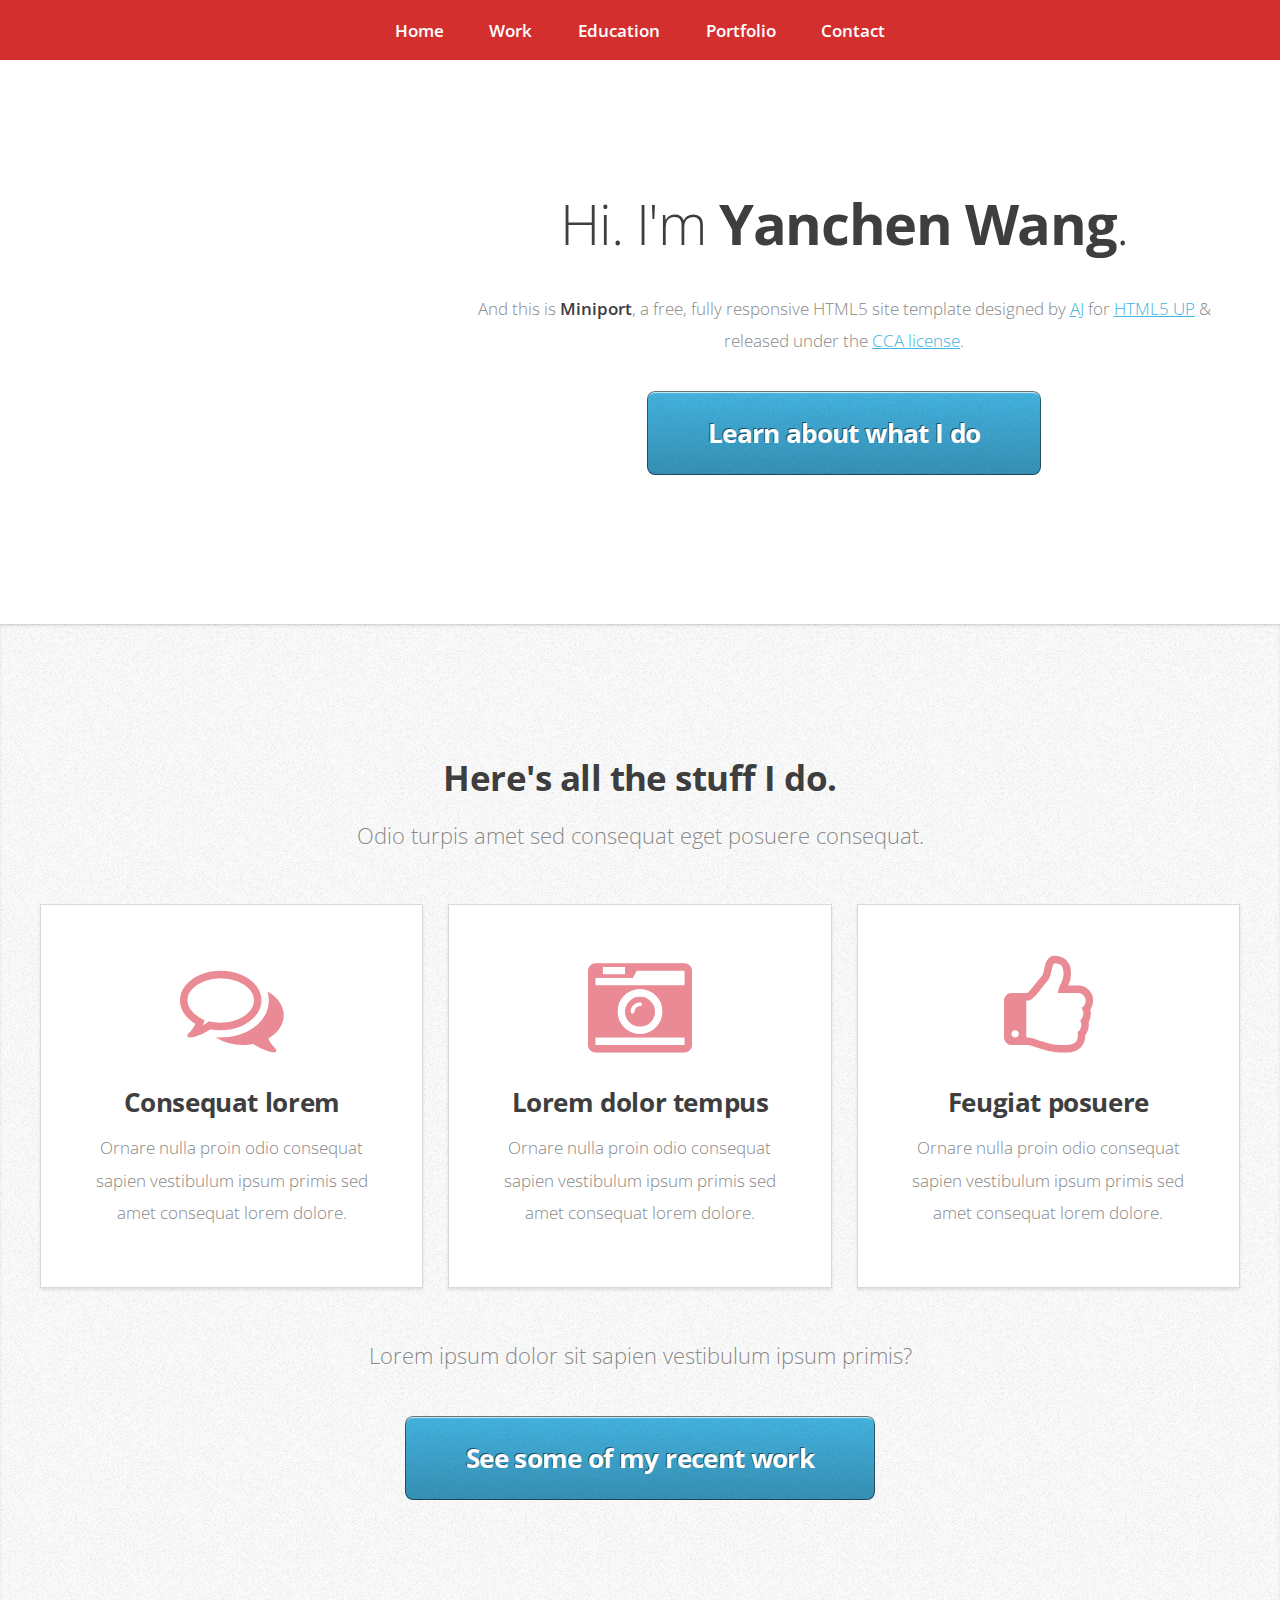
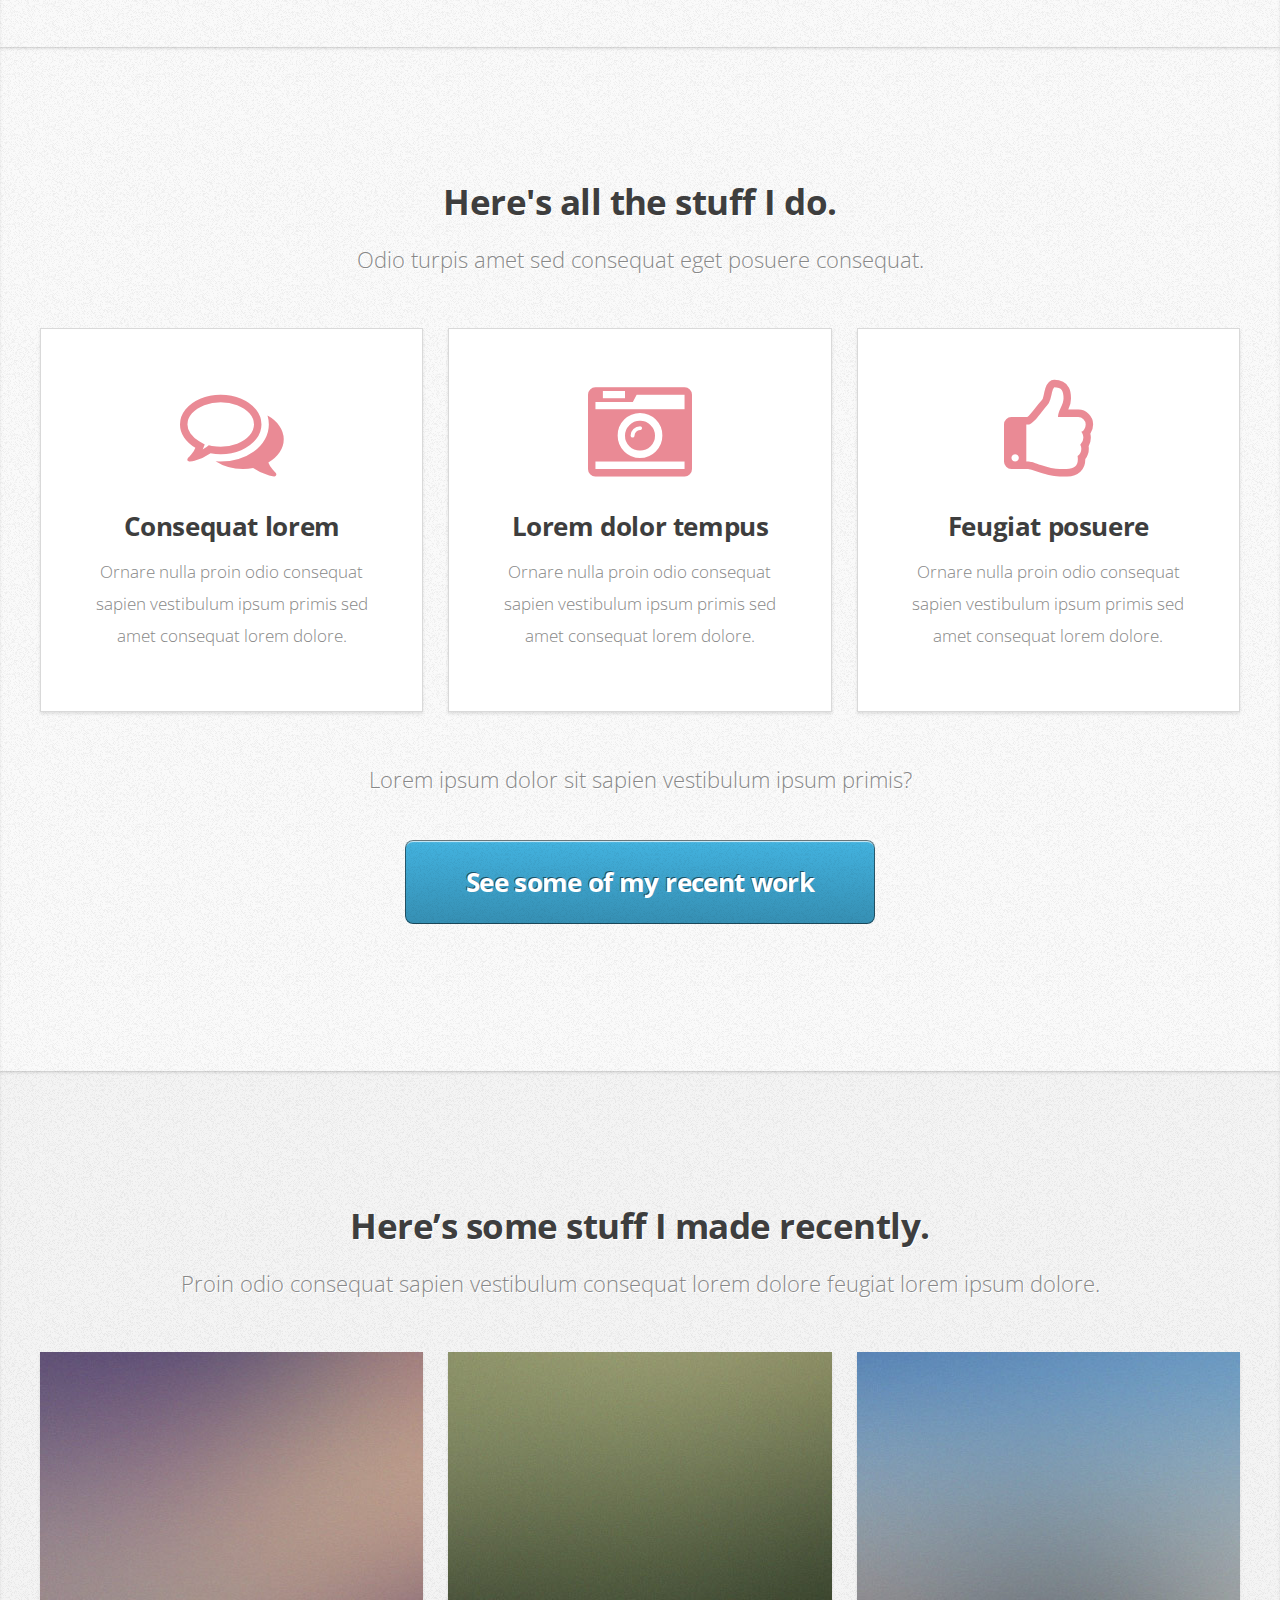
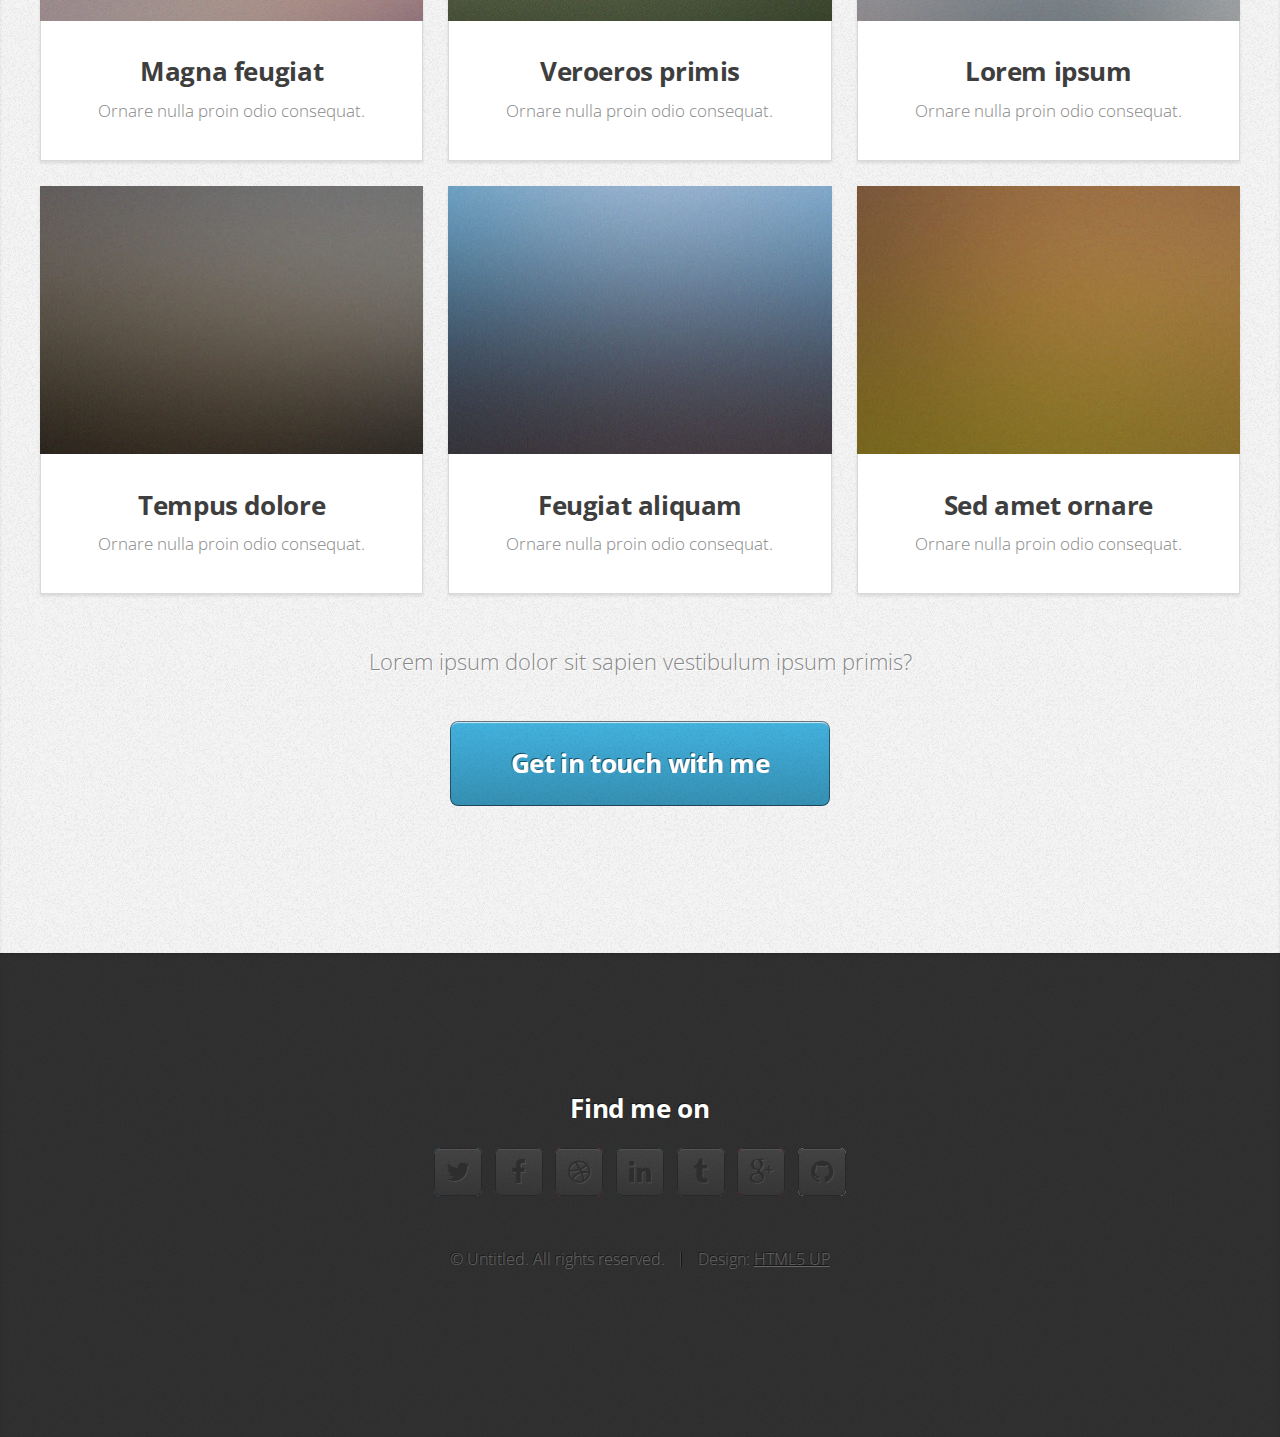
==== index.html @ d6bff4c2 "1" ====
<!DOCTYPE HTML>
<!--
	Miniport by HTML5 UP
	html5up.net | @n33co
	Free for personal and commercial use under the CCA 3.0 license (html5up.net/license)
-->
<html>
	<head>
		<title>Yanchen Wang Personal Page</title>
		<meta charset="utf-8" />
		<meta name="viewport" content="width=device-width, initial-scale=1" />
		<!--[if lte IE 8]><script src="assets/js/ie/html5shiv.js"></script><![endif]-->
		<link rel="stylesheet" href="assets/css/main.css" />
		<!--[if lte IE 8]><link rel="stylesheet" href="assets/css/ie8.css" /><![endif]-->
		<!--[if lte IE 9]><link rel="stylesheet" href="assets/css/ie9.css" /><![endif]-->
	</head>
	<body>

		<!-- Nav -->
			<nav id="nav">
				<ul class="container">
					<li><a href="#home">Home</a></li>
					<li><a href="#work">Work</a></li>
					<li><a href="#education">Education</a></li>
					<li><a href="#portfolio">Portfolio</a></li>
					<li><a href="#contact">Contact</a></li>
				</ul>
			</nav>

		<!-- Home -->
			<div class="wrapper style1 first">
				<article class="container" id="home">
					<div class="row">
						<div class="4u 12u(mobile)">
							<span class="image fit"><img src="images/butterfly.jpg" alt="" /></span>
						</div>
						<div class="8u 12u(mobile)">
							<header>
								<h1>Hi. I'm <strong>Yanchen Wang</strong>.</h1>
							</header>
							<p>And this is <strong>Miniport</strong>, a free, fully responsive HTML5 site template designed by <a href="http://n33.co">AJ</a> for <a href="http://html5up.net">HTML5 UP</a> &amp; released under the <a href="http://html5up.net/license">CCA license</a>.</p>
							<a href="#work" class="button big scrolly">Learn about what I do</a>
						</div>
					</div>
				</article>
			</div>

        <!-- Work -->
			<div class="wrapper style2">
				<article id="work">
					<header>
						<h2>Here's all the stuff I do.</h2>
						<p>Odio turpis amet sed consequat eget posuere consequat.</p>
					</header>
					<div class="container">
						<div class="row">
							<div class="4u 12u(mobile)">
								<section class="box style1">
									<span class="icon featured fa-comments-o"></span>
									<h3>Consequat lorem</h3>
									<p>Ornare nulla proin odio consequat sapien vestibulum ipsum primis sed amet consequat lorem dolore.</p>
								</section>
							</div>
							<div class="4u 12u(mobile)">
								<section class="box style1">
									<span class="icon featured fa-camera-retro"></span>
									<h3>Lorem dolor tempus</h3>
									<p>Ornare nulla proin odio consequat sapien vestibulum ipsum primis sed amet consequat lorem dolore.</p>
								</section>
							</div>
							<div class="4u 12u(mobile)">
								<section class="box style1">
									<span class="icon featured fa-thumbs-o-up"></span>
									<h3>Feugiat posuere</h3>
									<p>Ornare nulla proin odio consequat sapien vestibulum ipsum primis sed amet consequat lorem dolore.</p>
								</section>
							</div>
						</div>
					</div>
					<footer>
						<p>Lorem ipsum dolor sit sapien vestibulum ipsum primis?</p>
						<a href="#portfolio" class="button big scrolly">See some of my recent work</a>
					</footer>
				</article>
			</div>

		<!-- Education -->
		    <div class="wrapper style2">
				<article id="work">
					<header>
						<h2>Here's all the stuff I do.</h2>
						<p>Odio turpis amet sed consequat eget posuere consequat.</p>
					</header>
					<div class="container">
						<div class="row">
							<div class="4u 12u(mobile)">
								<section class="box style1">
									<span class="icon featured fa-comments-o"></span>
									<h3>Consequat lorem</h3>
									<p>Ornare nulla proin odio consequat sapien vestibulum ipsum primis sed amet consequat lorem dolore.</p>
								</section>
							</div>
							<div class="4u 12u(mobile)">
								<section class="box style1">
									<span class="icon featured fa-camera-retro"></span>
									<h3>Lorem dolor tempus</h3>
									<p>Ornare nulla proin odio consequat sapien vestibulum ipsum primis sed amet consequat lorem dolore.</p>
								</section>
							</div>
							<div class="4u 12u(mobile)">
								<section class="box style1">
									<span class="icon featured fa-thumbs-o-up"></span>
									<h3>Feugiat posuere</h3>
									<p>Ornare nulla proin odio consequat sapien vestibulum ipsum primis sed amet consequat lorem dolore.</p>
								</section>
							</div>
						</div>
					</div>
					<footer>
						<p>Lorem ipsum dolor sit sapien vestibulum ipsum primis?</p>
						<a href="#portfolio" class="button big scrolly">See some of my recent work</a>
					</footer>
				</article>
			</div>

		<!-- Portfolio -->
			<div class="wrapper style3">
				<article id="portfolio">
					<header>
						<h2>Here’s some stuff I made recently.</h2>
						<p>Proin odio consequat  sapien vestibulum consequat lorem dolore feugiat lorem ipsum dolore.</p>
					</header>
					<div class="container">
						<div class="row">
							<div class="4u 12u(mobile)">
								<article class="box style2">
									<a href="#" class="image featured"><img src="images/pic01.jpg" alt="" /></a>
									<h3><a href="#">Magna feugiat</a></h3>
									<p>Ornare nulla proin odio consequat.</p>
								</article>
							</div>
							<div class="4u 12u(mobile)">
								<article class="box style2">
									<a href="#" class="image featured"><img src="images/pic02.jpg" alt="" /></a>
									<h3><a href="#">Veroeros primis</a></h3>
									<p>Ornare nulla proin odio consequat.</p>
								</article>
							</div>
							<div class="4u 12u(mobile)">
								<article class="box style2">
									<a href="#" class="image featured"><img src="images/pic03.jpg" alt="" /></a>
									<h3><a href="#">Lorem ipsum</a></h3>
									<p>Ornare nulla proin odio consequat.</p>
								</article>
							</div>
						</div>
						<div class="row">
							<div class="4u 12u(mobile)">
								<article class="box style2">
									<a href="#" class="image featured"><img src="images/pic04.jpg" alt="" /></a>
									<h3><a href="#">Tempus dolore</a></h3>
									<p>Ornare nulla proin odio consequat.</p>
								</article>
							</div>
							<div class="4u 12u(mobile)">
								<article class="box style2">
									<a href="#" class="image featured"><img src="images/pic05.jpg" alt="" /></a>
									<h3><a href="#">Feugiat aliquam</a></h3>
									<p>Ornare nulla proin odio consequat.</p>
								</article>
							</div>
							<div class="4u 12u(mobile)">
								<article class="box style2">
									<a href="#" class="image featured"><img src="images/pic06.jpg" alt="" /></a>
									<h3><a href="#">Sed amet ornare</a></h3>
									<p>Ornare nulla proin odio consequat.</p>
								</article>
							</div>
						</div>
					</div>
					<footer>
						<p>Lorem ipsum dolor sit sapien vestibulum ipsum primis?</p>
						<a href="#contact" class="button big scrolly">Get in touch with me</a>
					</footer>
				</article>
			</div>

		<!-- Contact -->
			<div class="wrapper style4">
				<article id="contact" class="container 75%">
					<div>
						<div class="row">
							<div class="12u">
								<h3>Find me on</h3>
								<ul class="social">
									<li><a href="#" class="icon fa-twitter"><span class="label">Twitter</span></a></li>
									<li><a href="#" class="icon fa-facebook"><span class="label">Facebook</span></a></li>
									<li><a href="#" class="icon fa-dribbble"><span class="label">Dribbble</span></a></li>
									<li><a href="#" class="icon fa-linkedin"><span class="label">LinkedIn</span></a></li>
									<li><a href="#" class="icon fa-tumblr"><span class="label">Tumblr</span></a></li>
									<li><a href="#" class="icon fa-google-plus"><span class="label">Google+</span></a></li>
									<li><a href="#" class="icon fa-github"><span class="label">Github</span></a></li>
									<!--
									<li><a href="#" class="icon fa-rss"><span>RSS</span></a></li>
									<li><a href="#" class="icon fa-instagram"><span>Instagram</span></a></li>
									<li><a href="#" class="icon fa-foursquare"><span>Foursquare</span></a></li>
									<li><a href="#" class="icon fa-skype"><span>Skype</span></a></li>
									<li><a href="#" class="icon fa-soundcloud"><span>Soundcloud</span></a></li>
									<li><a href="#" class="icon fa-youtube"><span>YouTube</span></a></li>
									<li><a href="#" class="icon fa-blogger"><span>Blogger</span></a></li>
									<li><a href="#" class="icon fa-flickr"><span>Flickr</span></a></li>
									<li><a href="#" class="icon fa-vimeo"><span>Vimeo</span></a></li>
									-->
								</ul>
							</div>
						</div>
					</div>
					<footer>
						<ul id="copyright">
							<li>&copy; Untitled. All rights reserved.</li><li>Design: <a href="http://html5up.net">HTML5 UP</a></li>
						</ul>
					</footer>
				</article>
			</div>

		<!-- Scripts -->
			<script src="assets/js/jquery.min.js"></script>
			<script src="assets/js/jquery.scrolly.min.js"></script>
			<script src="assets/js/skel.min.js"></script>
			<script src="assets/js/skel-viewport.min.js"></script>
			<script src="assets/js/util.js"></script>
			<!--[if lte IE 8]><script src="assets/js/ie/respond.min.js"></script><![endif]-->
			<script src="assets/js/main.js"></script>

	</body>
</html>
---- assets/css/main.css ----
@import url("http://fonts.googleapis.com/css?family=Open+Sans:300,300italic,600,600italic,700");
@import url("font-awesome.min.css");

/*
	Miniport by HTML5 UP
	html5up.net | @n33co
	Free for personal and commercial use under the CCA 3.0 license (html5up.net/license)
*/

/* Reset */

	html, body, div, span, applet, object, iframe, h1, h2, h3, h4, h5, h6, p, blockquote, pre, a, abbr, acronym, address, big, cite, code, del, dfn, em, img, ins, kbd, q, s, samp, small, strike, strong, sub, sup, tt, var, b, u, i, center, dl, dt, dd, ol, ul, li, fieldset, form, label, legend, table, caption, tbody, tfoot, thead, tr, th, td, article, aside, canvas, details, embed, figure, figcaption, footer, header, hgroup, menu, nav, output, ruby, section, summary, time, mark, audio, video {
		margin: 0;
		padding: 0;
		border: 0;
		font-size: 100%;
		font: inherit;
		vertical-align: baseline;
	}

	article, aside, details, figcaption, figure, footer, header, hgroup, menu, nav, section {
		display: block;
	}

	body {
		line-height: 1;
	}

	ol, ul {
		list-style: none;
	}

	blockquote, q {
		quotes: none;
	}

	blockquote:before, blockquote:after, q:before, q:after {
		content: '';
		content: none;
	}

	table {
		border-collapse: collapse;
		border-spacing: 0;
	}

	body {
		-webkit-text-size-adjust: none;
	}

/* Box Model */

	*, *:before, *:after {
		-moz-box-sizing: border-box;
		-webkit-box-sizing: border-box;
		box-sizing: border-box;
	}

/* Containers */

	.container {
		margin-left: auto;
		margin-right: auto;
	}

	.container.\31 25\25 {
		width: 100%;
		max-width: 1200px;
		min-width: 960px;
	}

	.container.\37 5\25 {
		width: 720px;
	}

	.container.\35 0\25 {
		width: 480px;
	}

	.container.\32 5\25 {
		width: 240px;
	}

	.container {
		width: 960px;
	}

	@media screen and (min-width: 737px) {

		.container.\31 25\25 {
			width: 100%;
			max-width: 1500px;
			min-width: 1200px;
		}

		.container.\37 5\25 {
			width: 900px;
		}

		.container.\35 0\25 {
			width: 600px;
		}

		.container.\32 5\25 {
			width: 300px;
		}

		.container {
			width: 1200px;
		}

	}

	@media screen and (min-width: 737px) and (max-width: 1200px) {

		.container.\31 25\25 {
			width: 100%;
			max-width: 1200px;
			min-width: 960px;
		}

		.container.\37 5\25 {
			width: 720px;
		}

		.container.\35 0\25 {
			width: 480px;
		}

		.container.\32 5\25 {
			width: 240px;
		}

		.container {
			width: 960px;
		}

	}

	@media screen and (max-width: 736px) {

		.container.\31 25\25 {
			width: 100%;
			max-width: 125%;
			min-width: 100%;
		}

		.container.\37 5\25 {
			width: 75%;
		}

		.container.\35 0\25 {
			width: 50%;
		}

		.container.\32 5\25 {
			width: 25%;
		}

		.container {
			width: 100% !important;
		}

	}

/* Grid */

	.row {
		border-bottom: solid 1px transparent;
		-moz-box-sizing: border-box;
		-webkit-box-sizing: border-box;
		box-sizing: border-box;
	}

	.row > * {
		float: left;
		-moz-box-sizing: border-box;
		-webkit-box-sizing: border-box;
		box-sizing: border-box;
	}

	.row:after, .row:before {
		content: '';
		display: block;
		clear: both;
		height: 0;
	}

	.row.uniform > * > :first-child {
		margin-top: 0;
	}

	.row.uniform > * > :last-child {
		margin-bottom: 0;
	}

	.row.\30 \25 > * {
		padding: 0 0 0 0px;
	}

	.row.\30 \25 {
		margin: 0 0 -1px 0px;
	}

	.row.uniform.\30 \25 > * {
		padding: 0px 0 0 0px;
	}

	.row.uniform.\30 \25 {
		margin: 0px 0 -1px 0px;
	}

	.row > * {
		padding: 0 0 0 40px;
	}

	.row {
		margin: 0 0 -1px -40px;
	}

	.row.uniform > * {
		padding: 40px 0 0 40px;
	}

	.row.uniform {
		margin: -40px 0 -1px -40px;
	}

	.row.\32 00\25 > * {
		padding: 0 0 0 80px;
	}

	.row.\32 00\25 {
		margin: 0 0 -1px -80px;
	}

	.row.uniform.\32 00\25 > * {
		padding: 80px 0 0 80px;
	}

	.row.uniform.\32 00\25 {
		margin: -80px 0 -1px -80px;
	}

	.row.\31 50\25 > * {
		padding: 0 0 0 60px;
	}

	.row.\31 50\25 {
		margin: 0 0 -1px -60px;
	}

	.row.uniform.\31 50\25 > * {
		padding: 60px 0 0 60px;
	}

	.row.uniform.\31 50\25 {
		margin: -60px 0 -1px -60px;
	}

	.row.\35 0\25 > * {
		padding: 0 0 0 20px;
	}

	.row.\35 0\25 {
		margin: 0 0 -1px -20px;
	}

	.row.uniform.\35 0\25 > * {
		padding: 20px 0 0 20px;
	}

	.row.uniform.\35 0\25 {
		margin: -20px 0 -1px -20px;
	}

	.row.\32 5\25 > * {
		padding: 0 0 0 10px;
	}

	.row.\32 5\25 {
		margin: 0 0 -1px -10px;
	}

	.row.uniform.\32 5\25 > * {
		padding: 10px 0 0 10px;
	}

	.row.uniform.\32 5\25 {
		margin: -10px 0 -1px -10px;
	}

	.\31 2u, .\31 2u\24 {
		width: 100%;
		clear: none;
		margin-left: 0;
	}

	.\31 1u, .\31 1u\24 {
		width: 91.6666666667%;
		clear: none;
		margin-left: 0;
	}

	.\31 0u, .\31 0u\24 {
		width: 83.3333333333%;
		clear: none;
		margin-left: 0;
	}

	.\39 u, .\39 u\24 {
		width: 75%;
		clear: none;
		margin-left: 0;
	}

	.\38 u, .\38 u\24 {
		width: 66.6666666667%;
		clear: none;
		margin-left: 0;
	}

	.\37 u, .\37 u\24 {
		width: 58.3333333333%;
		clear: none;
		margin-left: 0;
	}

	.\36 u, .\36 u\24 {
		width: 50%;
		clear: none;
		margin-left: 0;
	}

	.\35 u, .\35 u\24 {
		width: 41.6666666667%;
		clear: none;
		margin-left: 0;
	}

	.\34 u, .\34 u\24 {
		width: 33.3333333333%;
		clear: none;
		margin-left: 0;
	}

	.\33 u, .\33 u\24 {
		width: 25%;
		clear: none;
		margin-left: 0;
	}

	.\32 u, .\32 u\24 {
		width: 16.6666666667%;
		clear: none;
		margin-left: 0;
	}

	.\31 u, .\31 u\24 {
		width: 8.3333333333%;
		clear: none;
		margin-left: 0;
	}

	.\31 2u\24 + *,
	.\31 1u\24 + *,
	.\31 0u\24 + *,
	.\39 u\24 + *,
	.\38 u\24 + *,
	.\37 u\24 + *,
	.\36 u\24 + *,
	.\35 u\24 + *,
	.\34 u\24 + *,
	.\33 u\24 + *,
	.\32 u\24 + *,
	.\31 u\24 + * {
		clear: left;
	}

	.\-11u {
		margin-left: 91.66667%;
	}

	.\-10u {
		margin-left: 83.33333%;
	}

	.\-9u {
		margin-left: 75%;
	}

	.\-8u {
		margin-left: 66.66667%;
	}

	.\-7u {
		margin-left: 58.33333%;
	}

	.\-6u {
		margin-left: 50%;
	}

	.\-5u {
		margin-left: 41.66667%;
	}

	.\-4u {
		margin-left: 33.33333%;
	}

	.\-3u {
		margin-left: 25%;
	}

	.\-2u {
		margin-left: 16.66667%;
	}

	.\-1u {
		margin-left: 8.33333%;
	}

	@media screen and (min-width: 737px) {

		.row > * {
			padding: 25px 0 0 25px;
		}

		.row {
			margin: -25px 0 -1px -25px;
		}

		.row.uniform > * {
			padding: 25px 0 0 25px;
		}

		.row.uniform {
			margin: -25px 0 -1px -25px;
		}

		.row.\32 00\25 > * {
			padding: 50px 0 0 50px;
		}

		.row.\32 00\25 {
			margin: -50px 0 -1px -50px;
		}

		.row.uniform.\32 00\25 > * {
			padding: 50px 0 0 50px;
		}

		.row.uniform.\32 00\25 {
			margin: -50px 0 -1px -50px;
		}

		.row.\31 50\25 > * {
			padding: 37.5px 0 0 37.5px;
		}

		.row.\31 50\25 {
			margin: -37.5px 0 -1px -37.5px;
		}

		.row.uniform.\31 50\25 > * {
			padding: 37.5px 0 0 37.5px;
		}

		.row.uniform.\31 50\25 {
			margin: -37.5px 0 -1px -37.5px;
		}

		.row.\35 0\25 > * {
			padding: 12.5px 0 0 12.5px;
		}

		.row.\35 0\25 {
			margin: -12.5px 0 -1px -12.5px;
		}

		.row.uniform.\35 0\25 > * {
			padding: 12.5px 0 0 12.5px;
		}

		.row.uniform.\35 0\25 {
			margin: -12.5px 0 -1px -12.5px;
		}

		.row.\32 5\25 > * {
			padding: 6.25px 0 0 6.25px;
		}

		.row.\32 5\25 {
			margin: -6.25px 0 -1px -6.25px;
		}

		.row.uniform.\32 5\25 > * {
			padding: 6.25px 0 0 6.25px;
		}

		.row.uniform.\32 5\25 {
			margin: -6.25px 0 -1px -6.25px;
		}

		.\31 2u\28desktop\29, .\31 2u\24\28desktop\29 {
			width: 100%;
			clear: none;
			margin-left: 0;
		}

		.\31 1u\28desktop\29, .\31 1u\24\28desktop\29 {
			width: 91.6666666667%;
			clear: none;
			margin-left: 0;
		}

		.\31 0u\28desktop\29, .\31 0u\24\28desktop\29 {
			width: 83.3333333333%;
			clear: none;
			margin-left: 0;
		}

		.\39 u\28desktop\29, .\39 u\24\28desktop\29 {
			width: 75%;
			clear: none;
			margin-left: 0;
		}

		.\38 u\28desktop\29, .\38 u\24\28desktop\29 {
			width: 66.6666666667%;
			clear: none;
			margin-left: 0;
		}

		.\37 u\28desktop\29, .\37 u\24\28desktop\29 {
			width: 58.3333333333%;
			clear: none;
			margin-left: 0;
		}

		.\36 u\28desktop\29, .\36 u\24\28desktop\29 {
			width: 50%;
			clear: none;
			margin-left: 0;
		}

		.\35 u\28desktop\29, .\35 u\24\28desktop\29 {
			width: 41.6666666667%;
			clear: none;
			margin-left: 0;
		}

		.\34 u\28desktop\29, .\34 u\24\28desktop\29 {
			width: 33.3333333333%;
			clear: none;
			margin-left: 0;
		}

		.\33 u\28desktop\29, .\33 u\24\28desktop\29 {
			width: 25%;
			clear: none;
			margin-left: 0;
		}

		.\32 u\28desktop\29, .\32 u\24\28desktop\29 {
			width: 16.6666666667%;
			clear: none;
			margin-left: 0;
		}

		.\31 u\28desktop\29, .\31 u\24\28desktop\29 {
			width: 8.3333333333%;
			clear: none;
			margin-left: 0;
		}

		.\31 2u\24\28desktop\29 + *,
		.\31 1u\24\28desktop\29 + *,
		.\31 0u\24\28desktop\29 + *,
		.\39 u\24\28desktop\29 + *,
		.\38 u\24\28desktop\29 + *,
		.\37 u\24\28desktop\29 + *,
		.\36 u\24\28desktop\29 + *,
		.\35 u\24\28desktop\29 + *,
		.\34 u\24\28desktop\29 + *,
		.\33 u\24\28desktop\29 + *,
		.\32 u\24\28desktop\29 + *,
		.\31 u\24\28desktop\29 + * {
			clear: left;
		}

		.\-11u\28desktop\29 {
			margin-left: 91.66667%;
		}

		.\-10u\28desktop\29 {
			margin-left: 83.33333%;
		}

		.\-9u\28desktop\29 {
			margin-left: 75%;
		}

		.\-8u\28desktop\29 {
			margin-left: 66.66667%;
		}

		.\-7u\28desktop\29 {
			margin-left: 58.33333%;
		}

		.\-6u\28desktop\29 {
			margin-left: 50%;
		}

		.\-5u\28desktop\29 {
			margin-left: 41.66667%;
		}

		.\-4u\28desktop\29 {
			margin-left: 33.33333%;
		}

		.\-3u\28desktop\29 {
			margin-left: 25%;
		}

		.\-2u\28desktop\29 {
			margin-left: 16.66667%;
		}

		.\-1u\28desktop\29 {
			margin-left: 8.33333%;
		}

	}

	@media screen and (min-width: 737px) and (max-width: 1200px) {

		.row > * {
			padding: 25px 0 0 25px;
		}

		.row {
			margin: -25px 0 -1px -25px;
		}

		.row.uniform > * {
			padding: 25px 0 0 25px;
		}

		.row.uniform {
			margin: -25px 0 -1px -25px;
		}

		.row.\32 00\25 > * {
			padding: 50px 0 0 50px;
		}

		.row.\32 00\25 {
			margin: -50px 0 -1px -50px;
		}

		.row.uniform.\32 00\25 > * {
			padding: 50px 0 0 50px;
		}

		.row.uniform.\32 00\25 {
			margin: -50px 0 -1px -50px;
		}

		.row.\31 50\25 > * {
			padding: 37.5px 0 0 37.5px;
		}

		.row.\31 50\25 {
			margin: -37.5px 0 -1px -37.5px;
		}

		.row.uniform.\31 50\25 > * {
			padding: 37.5px 0 0 37.5px;
		}

		.row.uniform.\31 50\25 {
			margin: -37.5px 0 -1px -37.5px;
		}

		.row.\35 0\25 > * {
			padding: 12.5px 0 0 12.5px;
		}

		.row.\35 0\25 {
			margin: -12.5px 0 -1px -12.5px;
		}

		.row.uniform.\35 0\25 > * {
			padding: 12.5px 0 0 12.5px;
		}

		.row.uniform.\35 0\25 {
			margin: -12.5px 0 -1px -12.5px;
		}

		.row.\32 5\25 > * {
			padding: 6.25px 0 0 6.25px;
		}

		.row.\32 5\25 {
			margin: -6.25px 0 -1px -6.25px;
		}

		.row.uniform.\32 5\25 > * {
			padding: 6.25px 0 0 6.25px;
		}

		.row.uniform.\32 5\25 {
			margin: -6.25px 0 -1px -6.25px;
		}

		.\31 2u\28tablet\29, .\31 2u\24\28tablet\29 {
			width: 100%;
			clear: none;
			margin-left: 0;
		}

		.\31 1u\28tablet\29, .\31 1u\24\28tablet\29 {
			width: 91.6666666667%;
			clear: none;
			margin-left: 0;
		}

		.\31 0u\28tablet\29, .\31 0u\24\28tablet\29 {
			width: 83.3333333333%;
			clear: none;
			margin-left: 0;
		}

		.\39 u\28tablet\29, .\39 u\24\28tablet\29 {
			width: 75%;
			clear: none;
			margin-left: 0;
		}

		.\38 u\28tablet\29, .\38 u\24\28tablet\29 {
			width: 66.6666666667%;
			clear: none;
			margin-left: 0;
		}

		.\37 u\28tablet\29, .\37 u\24\28tablet\29 {
			width: 58.3333333333%;
			clear: none;
			margin-left: 0;
		}

		.\36 u\28tablet\29, .\36 u\24\28tablet\29 {
			width: 50%;
			clear: none;
			margin-left: 0;
		}

		.\35 u\28tablet\29, .\35 u\24\28tablet\29 {
			width: 41.6666666667%;
			clear: none;
			margin-left: 0;
		}

		.\34 u\28tablet\29, .\34 u\24\28tablet\29 {
			width: 33.3333333333%;
			clear: none;
			margin-left: 0;
		}

		.\33 u\28tablet\29, .\33 u\24\28tablet\29 {
			width: 25%;
			clear: none;
			margin-left: 0;
		}

		.\32 u\28tablet\29, .\32 u\24\28tablet\29 {
			width: 16.6666666667%;
			clear: none;
			margin-left: 0;
		}

		.\31 u\28tablet\29, .\31 u\24\28tablet\29 {
			width: 8.3333333333%;
			clear: none;
			margin-left: 0;
		}

		.\31 2u\24\28tablet\29 + *,
		.\31 1u\24\28tablet\29 + *,
		.\31 0u\24\28tablet\29 + *,
		.\39 u\24\28tablet\29 + *,
		.\38 u\24\28tablet\29 + *,
		.\37 u\24\28tablet\29 + *,
		.\36 u\24\28tablet\29 + *,
		.\35 u\24\28tablet\29 + *,
		.\34 u\24\28tablet\29 + *,
		.\33 u\24\28tablet\29 + *,
		.\32 u\24\28tablet\29 + *,
		.\31 u\24\28tablet\29 + * {
			clear: left;
		}

		.\-11u\28tablet\29 {
			margin-left: 91.66667%;
		}

		.\-10u\28tablet\29 {
			margin-left: 83.33333%;
		}

		.\-9u\28tablet\29 {
			margin-left: 75%;
		}

		.\-8u\28tablet\29 {
			margin-left: 66.66667%;
		}

		.\-7u\28tablet\29 {
			margin-left: 58.33333%;
		}

		.\-6u\28tablet\29 {
			margin-left: 50%;
		}

		.\-5u\28tablet\29 {
			margin-left: 41.66667%;
		}

		.\-4u\28tablet\29 {
			margin-left: 33.33333%;
		}

		.\-3u\28tablet\29 {
			margin-left: 25%;
		}

		.\-2u\28tablet\29 {
			margin-left: 16.66667%;
		}

		.\-1u\28tablet\29 {
			margin-left: 8.33333%;
		}

	}

	@media screen and (max-width: 736px) {

		.row > * {
			padding: 15px 0 0 15px;
		}

		.row {
			margin: -15px 0 -1px -15px;
		}

		.row.uniform > * {
			padding: 15px 0 0 15px;
		}

		.row.uniform {
			margin: -15px 0 -1px -15px;
		}

		.row.\32 00\25 > * {
			padding: 30px 0 0 30px;
		}

		.row.\32 00\25 {
			margin: -30px 0 -1px -30px;
		}

		.row.uniform.\32 00\25 > * {
			padding: 30px 0 0 30px;
		}

		.row.uniform.\32 00\25 {
			margin: -30px 0 -1px -30px;
		}

		.row.\31 50\25 > * {
			padding: 22.5px 0 0 22.5px;
		}

		.row.\31 50\25 {
			margin: -22.5px 0 -1px -22.5px;
		}

		.row.uniform.\31 50\25 > * {
			padding: 22.5px 0 0 22.5px;
		}

		.row.uniform.\31 50\25 {
			margin: -22.5px 0 -1px -22.5px;
		}

		.row.\35 0\25 > * {
			padding: 7.5px 0 0 7.5px;
		}

		.row.\35 0\25 {
			margin: -7.5px 0 -1px -7.5px;
		}

		.row.uniform.\35 0\25 > * {
			padding: 7.5px 0 0 7.5px;
		}

		.row.uniform.\35 0\25 {
			margin: -7.5px 0 -1px -7.5px;
		}

		.row.\32 5\25 > * {
			padding: 3.75px 0 0 3.75px;
		}

		.row.\32 5\25 {
			margin: -3.75px 0 -1px -3.75px;
		}

		.row.uniform.\32 5\25 > * {
			padding: 3.75px 0 0 3.75px;
		}

		.row.uniform.\32 5\25 {
			margin: -3.75px 0 -1px -3.75px;
		}

		.\31 2u\28mobile\29, .\31 2u\24\28mobile\29 {
			width: 100%;
			clear: none;
			margin-left: 0;
		}

		.\31 1u\28mobile\29, .\31 1u\24\28mobile\29 {
			width: 91.6666666667%;
			clear: none;
			margin-left: 0;
		}

		.\31 0u\28mobile\29, .\31 0u\24\28mobile\29 {
			width: 83.3333333333%;
			clear: none;
			margin-left: 0;
		}

		.\39 u\28mobile\29, .\39 u\24\28mobile\29 {
			width: 75%;
			clear: none;
			margin-left: 0;
		}

		.\38 u\28mobile\29, .\38 u\24\28mobile\29 {
			width: 66.6666666667%;
			clear: none;
			margin-left: 0;
		}

		.\37 u\28mobile\29, .\37 u\24\28mobile\29 {
			width: 58.3333333333%;
			clear: none;
			margin-left: 0;
		}

		.\36 u\28mobile\29, .\36 u\24\28mobile\29 {
			width: 50%;
			clear: none;
			margin-left: 0;
		}

		.\35 u\28mobile\29, .\35 u\24\28mobile\29 {
			width: 41.6666666667%;
			clear: none;
			margin-left: 0;
		}

		.\34 u\28mobile\29, .\34 u\24\28mobile\29 {
			width: 33.3333333333%;
			clear: none;
			margin-left: 0;
		}

		.\33 u\28mobile\29, .\33 u\24\28mobile\29 {
			width: 25%;
			clear: none;
			margin-left: 0;
		}

		.\32 u\28mobile\29, .\32 u\24\28mobile\29 {
			width: 16.6666666667%;
			clear: none;
			margin-left: 0;
		}

		.\31 u\28mobile\29, .\31 u\24\28mobile\29 {
			width: 8.3333333333%;
			clear: none;
			margin-left: 0;
		}

		.\31 2u\24\28mobile\29 + *,
		.\31 1u\24\28mobile\29 + *,
		.\31 0u\24\28mobile\29 + *,
		.\39 u\24\28mobile\29 + *,
		.\38 u\24\28mobile\29 + *,
		.\37 u\24\28mobile\29 + *,
		.\36 u\24\28mobile\29 + *,
		.\35 u\24\28mobile\29 + *,
		.\34 u\24\28mobile\29 + *,
		.\33 u\24\28mobile\29 + *,
		.\32 u\24\28mobile\29 + *,
		.\31 u\24\28mobile\29 + * {
			clear: left;
		}

		.\-11u\28mobile\29 {
			margin-left: 91.66667%;
		}

		.\-10u\28mobile\29 {
			margin-left: 83.33333%;
		}

		.\-9u\28mobile\29 {
			margin-left: 75%;
		}

		.\-8u\28mobile\29 {
			margin-left: 66.66667%;
		}

		.\-7u\28mobile\29 {
			margin-left: 58.33333%;
		}

		.\-6u\28mobile\29 {
			margin-left: 50%;
		}

		.\-5u\28mobile\29 {
			margin-left: 41.66667%;
		}

		.\-4u\28mobile\29 {
			margin-left: 33.33333%;
		}

		.\-3u\28mobile\29 {
			margin-left: 25%;
		}

		.\-2u\28mobile\29 {
			margin-left: 16.66667%;
		}

		.\-1u\28mobile\29 {
			margin-left: 8.33333%;
		}

	}

/* Basic */

	body, input, textarea, select {
		font-family: 'Open Sans', sans-serif;
		line-height: 1.85em;
		color: #888;
		font-weight: 300;
	}

		body.is-loading *, input.is-loading *, textarea.is-loading *, select.is-loading * {
			-moz-transition: none !important;
			-webkit-transition: none !important;
			-ms-transition: none !important;
			transition: none !important;
			-moz-animation: none !important;
			-webkit-animation: none !important;
			-ms-animation: none !important;
			animation: none !important;
		}

	a {
		-moz-transition: color .2s ease-in-out;
		-webkit-transition: color .2s ease-in-out;
		-ms-transition: color .2s ease-in-out;
		transition: color .2s ease-in-out;
		color: #43B3E0;
		text-decoration: underline;
	}

		a:hover {
			color: #43bff0 !important;
		}

		a img {
			border: 0;
		}

	b, strong {
		font-weight: 600;
		color: #3e3e3e;
	}

	i, em {
		font-style: italic;
	}

	sub {
		position: relative;
		top: 0.5em;
		font-size: 0.8em;
	}

	sup {
		position: relative;
		top: -0.5em;
		font-size: 0.8em;
	}

	blockquote {
		border-left: solid 0.75em #eee;
		padding: 1em 0 1em 1.5em;
		font-style: italic;
	}

	h1, h2, h3, h4, h5, h6 {
		color: #3e3e3e;
	}

	h1 a, h2 a, h3 a, h4 a, h5 a, h6 a {
		text-decoration: none;
		color: inherit;
	}

	h2, h3, h4, h5, h6 {
		font-weight: 700;
	}

	h1 {
		font-weight: 300;
	}

		h1 strong {
			font-weight: 700;
		}

	em, i {
		font-style: italic;
	}

	br.clear {
		clear: both;
	}

	hr {
		border: 0;
		border-top: solid 1px #444;
		border-top-color: rgba(0, 0, 0, 0.35);
		box-shadow: 0px 1px 0px 0px rgba(255, 255, 255, 0.1);
		height: 1px;
		margin: 3em 0 4em 0;
	}

	p, ul, ol, dl, table {
		margin-bottom: 2em;
	}

/* Form */

	form label {
		color: #3e3e3e;
		font-weight: 700;
		display: block;
		margin: 0 0 0.5em 0;
	}

	form input[type=text],
	form input[type=email],
	form input[type=password],
	form select,
	form textarea {
		-moz-transition: background .2s ease-in-out, box-shadow .2s ease-in-out;
		-webkit-transition: background .2s ease-in-out, box-shadow .2s ease-in-out;
		-ms-transition: background .2s ease-in-out, box-shadow .2s ease-in-out;
		transition: background .2s ease-in-out, box-shadow .2s ease-in-out;
		-webkit-appearance: none;
		display: block;
		border: 0;
		padding: 0.75em;
		font-size: 1em;
		border-radius: 8px;
		border: solid 1px #ddd;
		background: #fff;
		color: #bbb;
		box-shadow: inset 0px 2px 3px 1px rgba(0, 0, 0, 0.05), 0px 1px 0px 0px rgba(255, 255, 255, 0.025);
		width: 100%;
	}

		form input[type=text]:focus,
		form input[type=email]:focus,
		form input[type=password]:focus,
		form select:focus,
		form textarea:focus {
			background: #fafafa;
			box-shadow: inset 0px 2px 5px 0px rgba(0, 0, 0, 0.05), 0px 1px 0px 0px rgba(255, 255, 255, 0.025), inset 0px 0px 2px 1px #43bff0;
		}

	form textarea {
		height: 15em;
	}

	form .formerize-placeholder {
		color: #555 !important;
	}

	form ::-webkit-input-placeholder {
		color: #555 !important;
	}

	form :-moz-placeholder {
		color: #555 !important;
	}

	form ::-moz-placeholder {
		color: #555 !important;
	}

	form :-ms-input-placeholder {
		color: #555 !important;
	}

	form ::-moz-focus-inner {
		border: 0;
	}

/* Tables */

	table {
		width: 100%;
	}

		table.default {
			width: 100%;
		}

			table.default tr {
				border-top: solid 1px #eee;
			}

				table.default tr:first-child {
					border-top: 0;
				}

			table.default td {
				padding: 0.5em 1em 0.5em 1em;
			}

			table.default th {
				text-align: left;
				padding: 0.5em 1em 0.5em 1em;
				font-weight: 600;
				margin: 0 0 1em 0;
			}

			table.default thead {
				background: #4f4f4f;
				color: #fff;
			}

/* Section/Article */

	section, article {
		margin-bottom: 3em;
	}

	section > :last-child,
	article > :last-child,
	section:last-child,
	article:last-child {
		margin-bottom: 0;
	}

/* Image */

	.image {
		display: inline-block;
		position: relative;
	}

		.image img {
			display: block;
			width: 100%;
		}

		.image.fit {
			display: block;
			width: 100%;
		}

		.image.featured {
			display: block;
			width: 100%;
			margin: 0 0 2em 0;
		}

		.image.left {
			float: left;
			margin: 0 2em 2em 0;
		}

		.image.centered {
			display: block;
			margin: 0 0 2em 0;
		}

			.image.centered img {
				margin: 0 auto;
				width: auto;
			}

/* Button */

	input[type="button"],
	input[type="submit"],
	input[type="reset"],
	button,
	.button {
		background-image: url("images/bg.png"), -moz-linear-gradient(top, rgba(0, 0, 0, 0), rgba(0, 0, 0, 0.2));
		background-image: url("images/bg.png"), -webkit-linear-gradient(top, rgba(0, 0, 0, 0), rgba(0, 0, 0, 0.2));
		background-image: url("images/bg.png"), -ms-linear-gradient(top, rgba(0, 0, 0, 0), rgba(0, 0, 0, 0.2));
		background-image: url("images/bg.png"), linear-gradient(top, rgba(0, 0, 0, 0), rgba(0, 0, 0, 0.2));
		-moz-transition: background-color .2s ease-in-out;
		-webkit-transition: background-color .2s ease-in-out;
		-ms-transition: background-color .2s ease-in-out;
		transition: background-color .2s ease-in-out;
		-webkit-appearance: none;
		position: relative;
		display: inline-block;
		color: #fff !important;
		text-decoration: none;
		font-weight: 700;
		border: 0;
		outline: 0;
		cursor: pointer;
		border-radius: 8px;
		text-shadow: -1px -1px 0.5px rgba(0, 0, 0, 0.5);
		overflow: hidden;
		box-shadow: inset 0px 0px 0px 1px rgba(0, 0, 0, 0.5), inset 0px 2px 1px 0px rgba(255, 255, 255, 0.75);
		background-color: #43B3E0;
	}

		input[type="button"]:hover,
		input[type="submit"]:hover,
		input[type="reset"]:hover,
		button:hover,
		.button:hover {
			background-color: #43bff0;
			color: #fff !important;
		}

		input[type="button"]:active,
		input[type="submit"]:active,
		input[type="reset"]:active,
		button:active,
		.button:active {
			background-color: #3BA8D3;
			top: 1px;
		}

		input[type="button"].alt,
		input[type="submit"].alt,
		input[type="reset"].alt,
		button.alt,
		.button.alt {
			background-color: #444;
			box-shadow: inset 0px 0px 0px 1px #242424, inset 0px 2px 1px 0px rgba(255, 255, 255, 0.2);
		}

			input[type="button"].alt:hover,
			input[type="submit"].alt:hover,
			input[type="reset"].alt:hover,
			button.alt:hover,
			.button.alt:hover {
				background-color: #4f4f4f;
				color: #fff !important;
			}

			input[type="button"].alt:active,
			input[type="submit"].alt:active,
			input[type="reset"].alt:active,
			button.alt:active,
			.button.alt:active {
				background-color: #3f3f3f;
			}

/* List */

	ul.default {
		list-style: disc;
		padding-left: 1em;
	}

		ul.default li {
			padding-left: 0.5em;
		}

	ul.social {
		cursor: default;
		margin: 0;
	}

		ul.social li {
			position: relative;
			display: inline-block;
			margin: 0.25em;
			top: 0;
		}

			ul.social li a {
				-moz-transition: top .2s ease-in-out;
				-webkit-transition: top .2s ease-in-out;
				-ms-transition: top .2s ease-in-out;
				transition: top .2s ease-in-out;
				display: block;
				width: 48px;
				height: 48px;
				border-radius: 6px;
				top: 0;
				position: relative;
			}

				ul.social li a:before {
					background-image: url("images/bg.png"), -moz-linear-gradient(top, rgba(0, 0, 0, 0), rgba(0, 0, 0, 0.2));
					background-image: url("images/bg.png"), -webkit-linear-gradient(top, rgba(0, 0, 0, 0), rgba(0, 0, 0, 0.2));
					background-image: url("images/bg.png"), -ms-linear-gradient(top, rgba(0, 0, 0, 0), rgba(0, 0, 0, 0.2));
					background-image: url("images/bg.png"), linear-gradient(top, rgba(0, 0, 0, 0), rgba(0, 0, 0, 0.2));
					-moz-transition: background-color .2s ease-in-out;
					-webkit-transition: background-color .2s ease-in-out;
					-ms-transition: background-color .2s ease-in-out;
					transition: background-color .2s ease-in-out;
					background-color: #444;
					border-radius: 6px;
					box-shadow: inset 0px 0px 0px 1px #282828, inset 0px 2px 1px 0px rgba(255, 255, 255, 0.1);
					color: #2E2E2E !important;
					display: block;
					font-size: 26px;
					height: 48px;
					line-height: 48px;
					text-align: center;
					outline: 0;
					overflow: hidden;
					text-shadow: 1px 1px 0px rgba(255, 255, 255, 0.1);
					width: 48px;
				}

				ul.social li a.fa-twitter {
					background-color: #2DAAE4;
				}

				ul.social li a.fa-facebook {
					background-color: #3C5A98;
				}

				ul.social li a.fa-dribbble {
					background-color: #C4376B;
				}

				ul.social li a.fa-linkedin {
					background-color: #006599;
				}

				ul.social li a.fa-tumblr {
					background-color: #51718A;
				}

				ul.social li a.fa-google-plus {
					background-color: #DA2713;
				}

				ul.social li a.fa-github {
					background-color: #FAFAFA;
				}

				ul.social li a.fa-rss {
					background-color: #F2600B;
				}

				ul.social li a.fa-instagram {
					background-color: #E0D7C8;
				}

				ul.social li a.fa-foursquare {
					background-color: #39A3D4;
				}

				ul.social li a.fa-skype {
					background-color: #10BEF1;
				}

				ul.social li a.fa-soundcloud {
					background-color: #FE5419;
				}

				ul.social li a.fa-youtube {
					background-color: #BF2E25;
				}

				ul.social li a.fa-blogger {
					background-color: #FF6501;
				}

				ul.social li a.fa-flickr {
					background-color: #0062DB;
				}

				ul.social li a.fa-vimeo {
					background-color: #4C8AB0;
				}

				ul.social li a:hover {
					top: -5px;
				}

					ul.social li a:hover:before {
						background-color: transparent;
					}

	ul.actions li {
		display: inline-block;
		margin: 0 0 0 1em;
	}

		ul.actions li:first-child {
			margin-left: 0;
		}

	ol.default {
		list-style: decimal;
		padding-left: 1.25em;
	}

		ol.default li {
			padding-left: 0.25em;
		}

/* Box */

	.box {
		background: #fff;
		box-shadow: inset 0px 0px 0px 1px rgba(0, 0, 0, 0.15), 0px 2px 3px 0px rgba(0, 0, 0, 0.1);
		text-align: center;
	}

/* Icons */

	.icon {
		text-decoration: none;
	}

		.icon:before {
			display: inline-block;
			font-family: FontAwesome;
			font-size: 1.25em;
			text-decoration: none;
			font-style: normal;
			font-weight: normal;
			line-height: 1;
			-webkit-font-smoothing: antialiased;
			-moz-osx-font-smoothing: grayscale;
		}

		.icon > .label {
			display: none;
		}

		.icon.featured {
			color: #EA8A95;
			display: block;
			margin: 0 0 1.5em 0;
			cursor: default;
		}

			.icon.featured:before {
				font-size: 6em;
			}

/* Wrappers */

	.wrapper {
		background-image: url("images/bg.png");
		box-shadow: inset 0px 1px 0px 0px rgba(0, 0, 0, 0.05), inset 0px 2px 3px 0px rgba(0, 0, 0, 0.1);
	}

		.wrapper.first {
			box-shadow: none;
		}

		.wrapper.style1 {
			background-image: none;
			background-color: #fff;
		}

		.wrapper.style2 {
			background-color: #fafafa;
			text-shadow: 1px 1px 0px #fff;
		}

		.wrapper.style3 {
			background-color: #f4f4f4;
			text-shadow: 1px 1px 0px #fff;
		}

		.wrapper.style4 {
			background-color: #303030;
			color: #999;
			text-shadow: -1px -1px 0px #181818;
		}

			.wrapper.style4 h1, .wrapper.style4 h2, .wrapper.style4 h3, .wrapper.style4 h4, .wrapper.style4 h5, .wrapper.style4 h6 {
				color: #fff;
			}

			.wrapper.style4 form input[type=text],
			.wrapper.style4 form input[type=password],
			.wrapper.style4 form select,
			.wrapper.style4 form textarea {
				border: none;
				background: #282828;
			}

				.wrapper.style4 form input[type=text]:focus,
				.wrapper.style4 form input[type=password]:focus,
				.wrapper.style4 form select:focus,
				.wrapper.style4 form textarea:focus {
					background: #252525;
				}

/* Nav */

	#nav {
		background-color: #D32F2F;
		text-align: center;
		position: fixed;
		left: 0;
		top: 0;
		width: 100%;
		z-index: 10000;
		cursor: default;
	}

		#nav ul {
			margin-bottom: 0;
		}

		#nav li {
			display: inline-block;
		}

		#nav a {
			position: relative;
			display: block;
			color: #FFFFFF;
			text-decoration: none;
			outline: 0;
		}

			#nav a:hover {
				color: #FFFFFF !important;
			}

			#nav a.active:before {
				content: '';
				display: block;
				position: absolute;
				bottom: -0.6em;
				left: 50%;
				margin-left: -0.75em;
				border-left: solid 0.75em transparent;
				border-right: solid 0.75em transparent;
				border-top: solid 0.6em #FFFFFF;
			}

/* Articles */

	#top .image {
		border-radius: 50%;
	}

		#top .image img {
			border-radius: 50%;
		}

	#top p a {
		color: inherit;
	}

/* Copyright */

	#copyright {
		color: #666;
	}

		#copyright a {
			-moz-transition: color .2s ease-in-out;
			-webkit-transition: color .2s ease-in-out;
			-ms-transition: color .2s ease-in-out;
			transition: color .2s ease-in-out;
			color: inherit;
		}

			#copyright a:hover {
				color: #777;
			}

/* Desktop */

	@media screen and (min-width: 737px) {

		/* Basic */

			body, input, textarea, select {
				font-size: 13pt;
			}

			h1 {
				font-size: 3.25em;
				letter-spacing: -0.025em;
			}

			h2 {
				font-size: 2em;
				letter-spacing: -0.015em;
			}

			h3 {
				font-size: 1.5em;
				letter-spacing: -0.015em;
			}

			h1, h2, h3, h4, h5, h6 {
				margin: 0 0 0.75em 0;
			}

			header {
				margin: 0 0 3em 0;
			}

				header > p {
					font-size: 1.25em;
					margin: 0;
				}

			footer {
				margin: 3em 0 0 0;
			}

				footer > p {
					font-size: 1.25em;
				}

		/* Form */

			form input[type="button"],
			form input[type="submit"],
			form input[type="reset"],
			form button,
			form .button {
				margin: 0 0.5em 0 0.5em;
			}

		/* Button */

			input[type="button"],
			input[type="submit"],
			input[type="reset"],
			button,
			.button {
				padding: 1em 2.35em 1em 2.35em;
				font-size: 1.1em;
			}

				input[type="button"].big,
				input[type="submit"].big,
				input[type="reset"].big,
				button.big,
				.button.big {
					font-size: 1.5em;
					letter-spacing: -0.025em;
				}

		/* Box */

			.box {
				padding: 2em;
			}

				.box.style1 {
					padding: 3em 2em 3.5em 2em;
				}

					.box.style1 h3 {
						margin-bottom: 0.5em;
					}

				.box.style2 h3 {
					margin-bottom: 0.25em;
				}

				.box.style2 .image {
					position: relative;
					left: 2em;
					top: 2em;
					margin: -4em 0 4em -4em;
					width: auto;
				}

		/* Wrappers */

			.wrapper {
				padding: 8em 0 8em 0;
				text-align: center;
			}

				.wrapper.first {
					padding-top: 12em;
				}

		/* Nav */

			#nav a {
				-moz-transition: background-color .2s ease-in-out;
				-webkit-transition: background-color .2s ease-in-out;
				-ms-transition: background-color .2s ease-in-out;
				transition: background-color .2s ease-in-out;
				padding: 0.2em 1em 0.2em 1em;
				margin: 0.6em 0.2em 0.6em 0.2em;
				font-weight: 600;
				border-radius: 8px;
				color: #ffffff;
			}

				#nav a:hover {
					background: #383838;
				}

				#nav a:active {
					background: #484848;
				}

		/* Articles */

			#top {
				text-align: left;
			}

				#top .image {
					width: 20em;
					height: 20em;
					margin: 0;
				}

				#top h1 {
					margin-top: 0.35em;
				}

				#top p {
					font-size: 1.5em;
					line-height: 1.75em;
				}

			#contact footer {
				font-size: 0.9em;
			}

		/* Copyright */

			#copyright {
				font-size: 1em;
				line-height: 1em;
			}

				#copyright li {
					display: inline-block;
					border-left: solid 1px rgba(0, 0, 0, 0.5);
					box-shadow: -1px 0px 0px 0px rgba(255, 255, 255, 0.1);
					padding: 0 0 0 1em;
					margin: 0 0 0 1em;
				}

					#copyright li:first-child {
						border: 0;
						box-shadow: none;
						padding-left: 0;
						margin-left: 0;
					}

	}

/* Tablet */

	@media screen and (min-width: 737px) and (max-width: 1200px) {

		/* Basic */

			body {
				min-width: 960px;
				font-size: 11pt;
			}

			input, textarea, select {
				font-size: 11pt;
			}

			header {
				margin: 0 0 4em 0;
			}

		/* Wrappers */

			.wrapper {
				padding: 5em 0 5em 0;
				text-align: center;
			}

				.wrapper.first {
					padding-top: 9em;
				}

				.wrapper.style4 .row-special {
					margin: 2em 0 0 0;
					padding: 2em 0 2em 0;
				}

		/* Articles */

			#top .image {
				width: 19.5em;
				height: 19.5em;
				margin: 0;
			}

	}

/* Mobile */

	@media screen and (max-width: 736px) {

		/* Basic */

			body, input, textarea, select {
				line-height: 1.75em;
				font-size: 10pt;
				letter-spacing: 0;
			}

			h1, h2, h3, h4, h5, h6 {
				font-size: 1.25em;
				margin: 0 0 0.4em 0;
			}

			h1 {
				font-size: 2.25em;
				line-height: 1.25em;
			}

			header {
				margin: 0 0 2em 0;
			}

				header > p {
					font-size: 1.25em;
				}

			footer {
				margin: 2.5em 0 0 0;
			}

				footer > p {
					font-size: 1.25em;
				}

			hr {
				margin: 1.5em 0 2em 0;
			}

		/* Section/Article */

			section, article {
				clear: both;
			}

		/* Button */

			input[type="button"],
			input[type="submit"],
			input[type="reset"],
			button,
			.button {
				text-align: center;
				font-size: 1.2em;
				width: 100%;
				padding: 1em 0 1em 0;
			}

		/* List */

			ul.social {
				padding: 1em 0.5em 0 0.5em;
			}

				ul.social li {
					margin: 0.5em 0.5em 0.5em 0.5em;
				}

					ul.social li a {
						top: 0 !important;
					}

						ul.social li a:before {
							background-color: transparent !important;
						}

			ul.actions {
				margin: 0;
			}

				ul.actions li {
					display: block;
					margin: 10px 0 0 0;
				}

					ul.actions li:first-child {
						margin-top: 0;
					}

		/* Box */

			.box {
				padding: 30px 20px 30px 20px;
				margin: 0 0 20px 0 !important;
			}

				.box h3 {
					margin-bottom: 0.25em;
				}

				.box .image.centered {
					margin-bottom: 1em;
				}

				.box .image.featured {
					position: relative;
					left: 20px;
					top: 20px;
					margin: -50px 0 50px -40px;
					width: auto;
				}

		/* Wrappers */

			.wrapper {
				padding: 3em 15px 3em 15px;
				text-align: center;
			}

				.wrapper.first {
					padding-top: 5em;
				}

		/* Nav */

			#nav a {
				padding: 0.5em;
			}

		/* Articles */

			#top .image {
				width: 70%;
				height: auto;
				margin: 0 auto 1.75em auto;
			}

			#contact footer {
				margin: 0;
			}

		/* Copyright */

			#copyright {
				font-size: 1em;
				margin: 0;
			}

				#copyright li {
					display: block;
				}

	}
---- assets/css/ie8.css ----
/*
	Miniport by HTML5 UP
	html5up.net | @n33co
	Free for personal and commercial use under the CCA 3.0 license (html5up.net/license)
*/

/* Basic */

	form input[type=text],
	form input[type=password],
	form select,
	form textarea {
		position: relative;
		-ms-behavior: url("assets/js/ie/PIE.htc");
	}

	input[type="button"],
	input[type="submit"],
	input[type="reset"],
	button,
	.button {
		position: relative;
		-ms-behavior: url("assets/js/ie/PIE.htc");
	}

/* Section/Article */

	section > .last-child,
	article > .last-child,
	section.last-child,
	article.last-child {
		margin-bottom: 0;
	}

/* Box */

	.box {
		border: solid 1px #ddd;
	}

/* List */

	ul.social li a {
		position: relative;
		top: 0 !important;
		overflow: hidden;
		-ms-behavior: url("assets/js/ie/PIE.htc");
	}

		ul.social li a:before {
			background: none;
		}

/* Wrappers */

	.wrapper {
		border-top: solid 1px #ddd;
	}

/* Nav */

	#nav a {
		position: relative;
		-ms-behavior: url("assets/js/ie/PIE.htc");
	}

/* Articles */

	#top .image {
		position: relative;
		-ms-behavior: url("assets/js/ie/PIE.htc");
	}

		#top .image img {
			position: relative;
			-ms-behavior: url("assets/js/ie/PIE.htc");
		}
---- assets/css/ie9.css ----
/*
	Miniport by HTML5 UP
	html5up.net | @n33co
	Free for personal and commercial use under the CCA 3.0 license (html5up.net/license)
*/

/* Button */

	input[type="button"],
	input[type="submit"],
	input[type="reset"],
	button,
	.button {
		background-image: url("images/ie/grad0-20.svg");
	}

/* List */

	ul.social li a:before {
		background-image: url("images/ie/grad0-20.svg");
	}
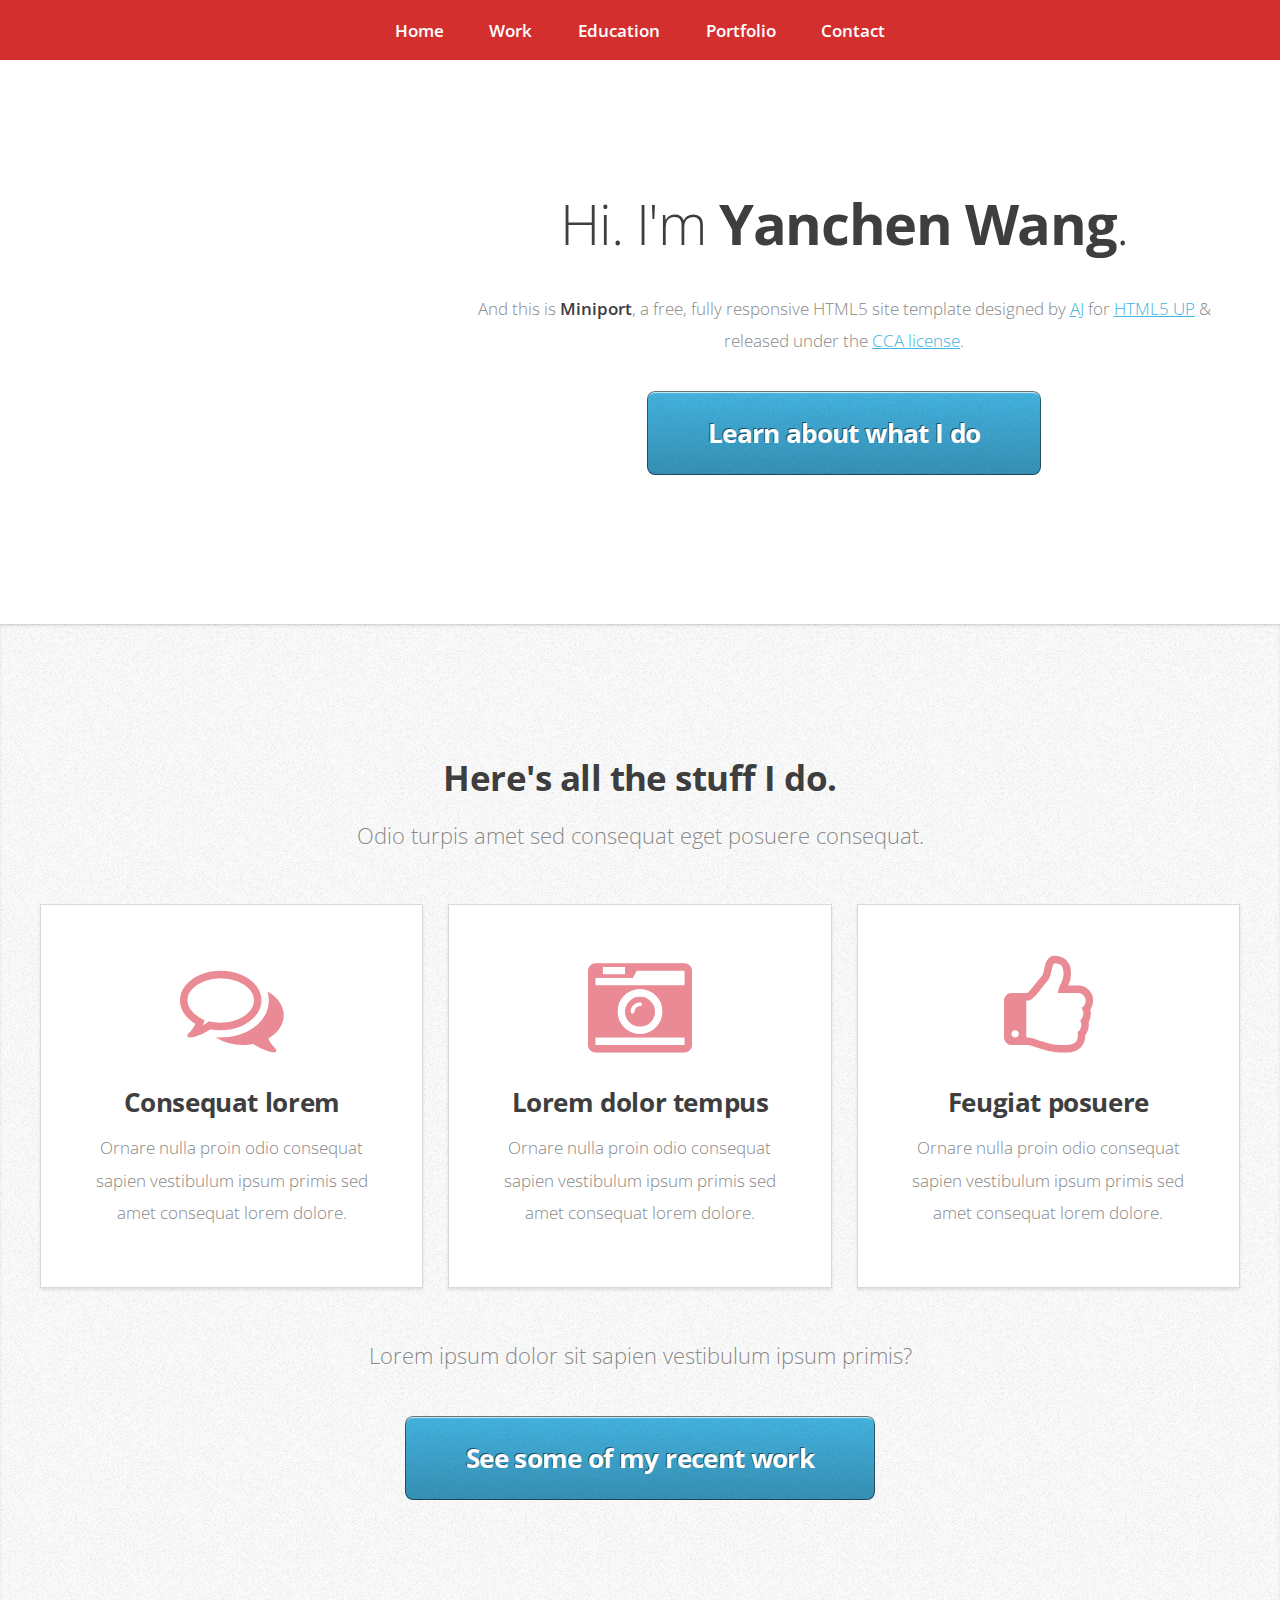
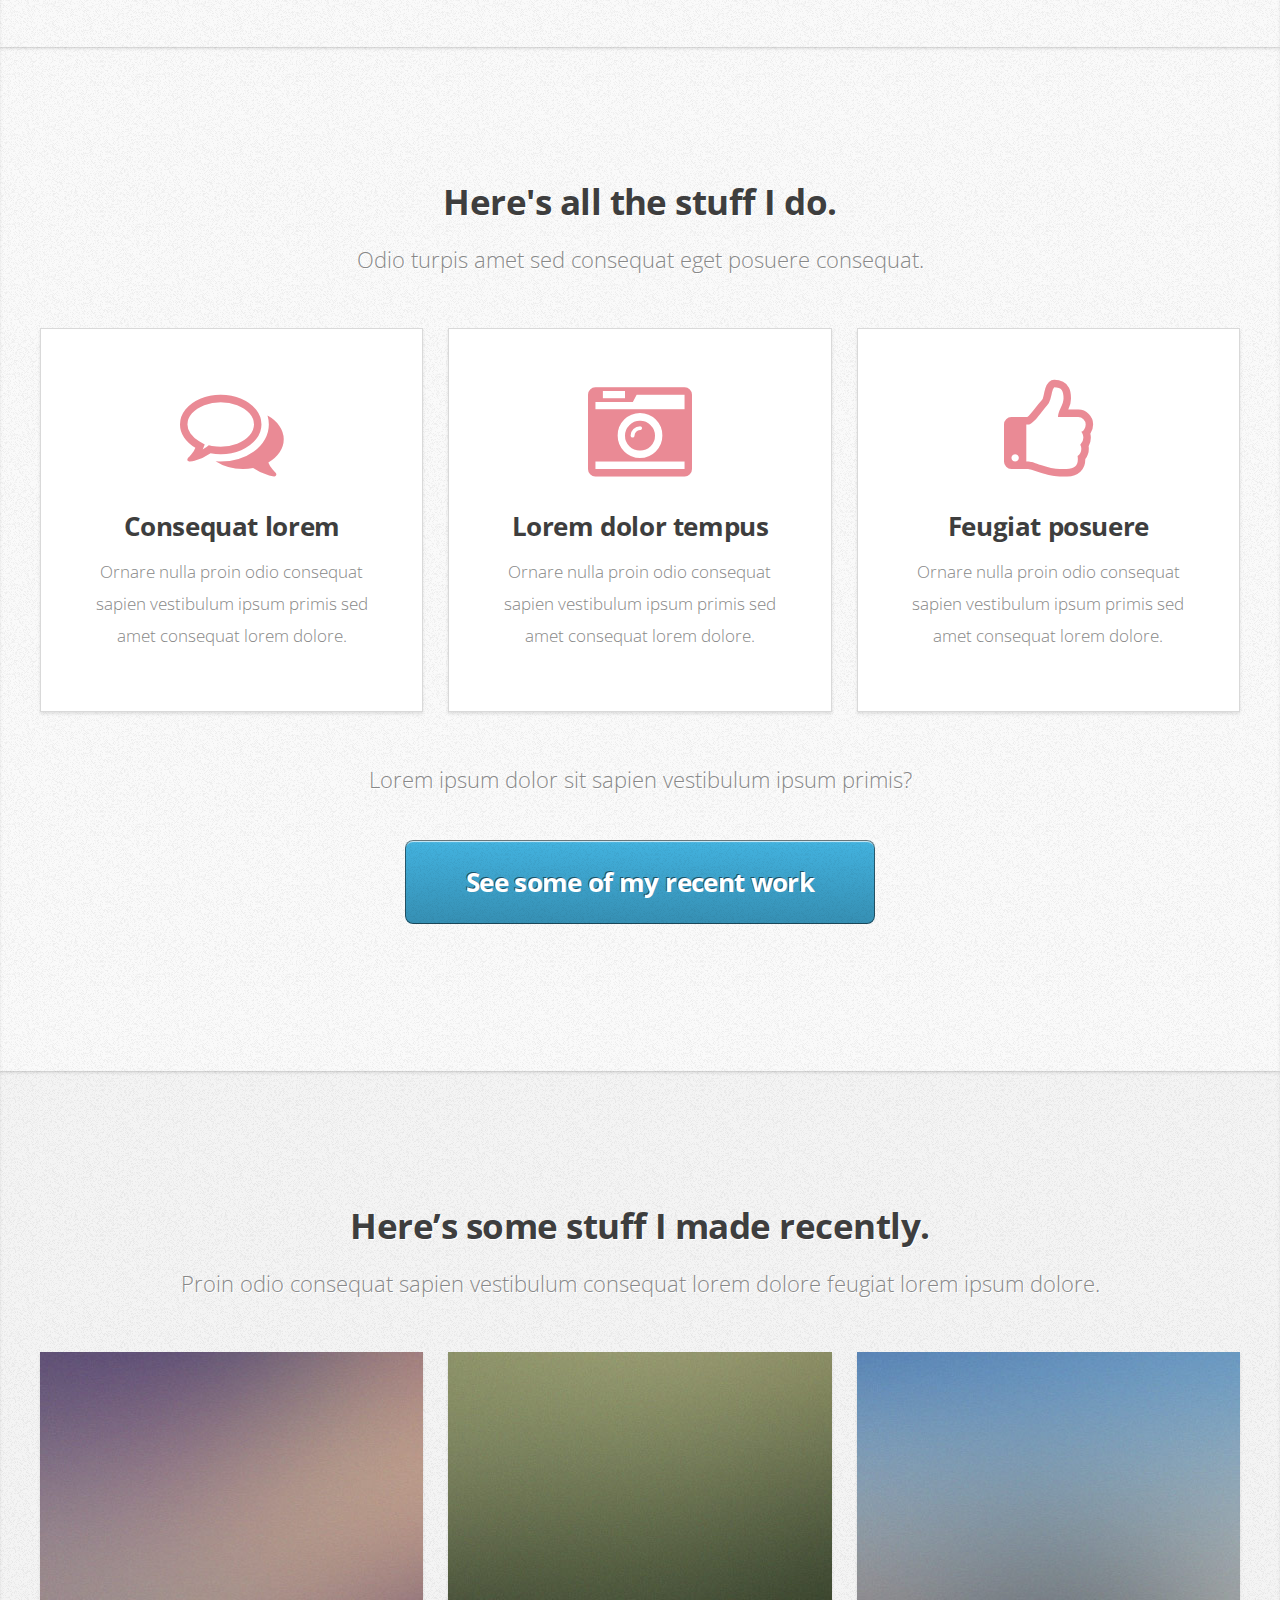
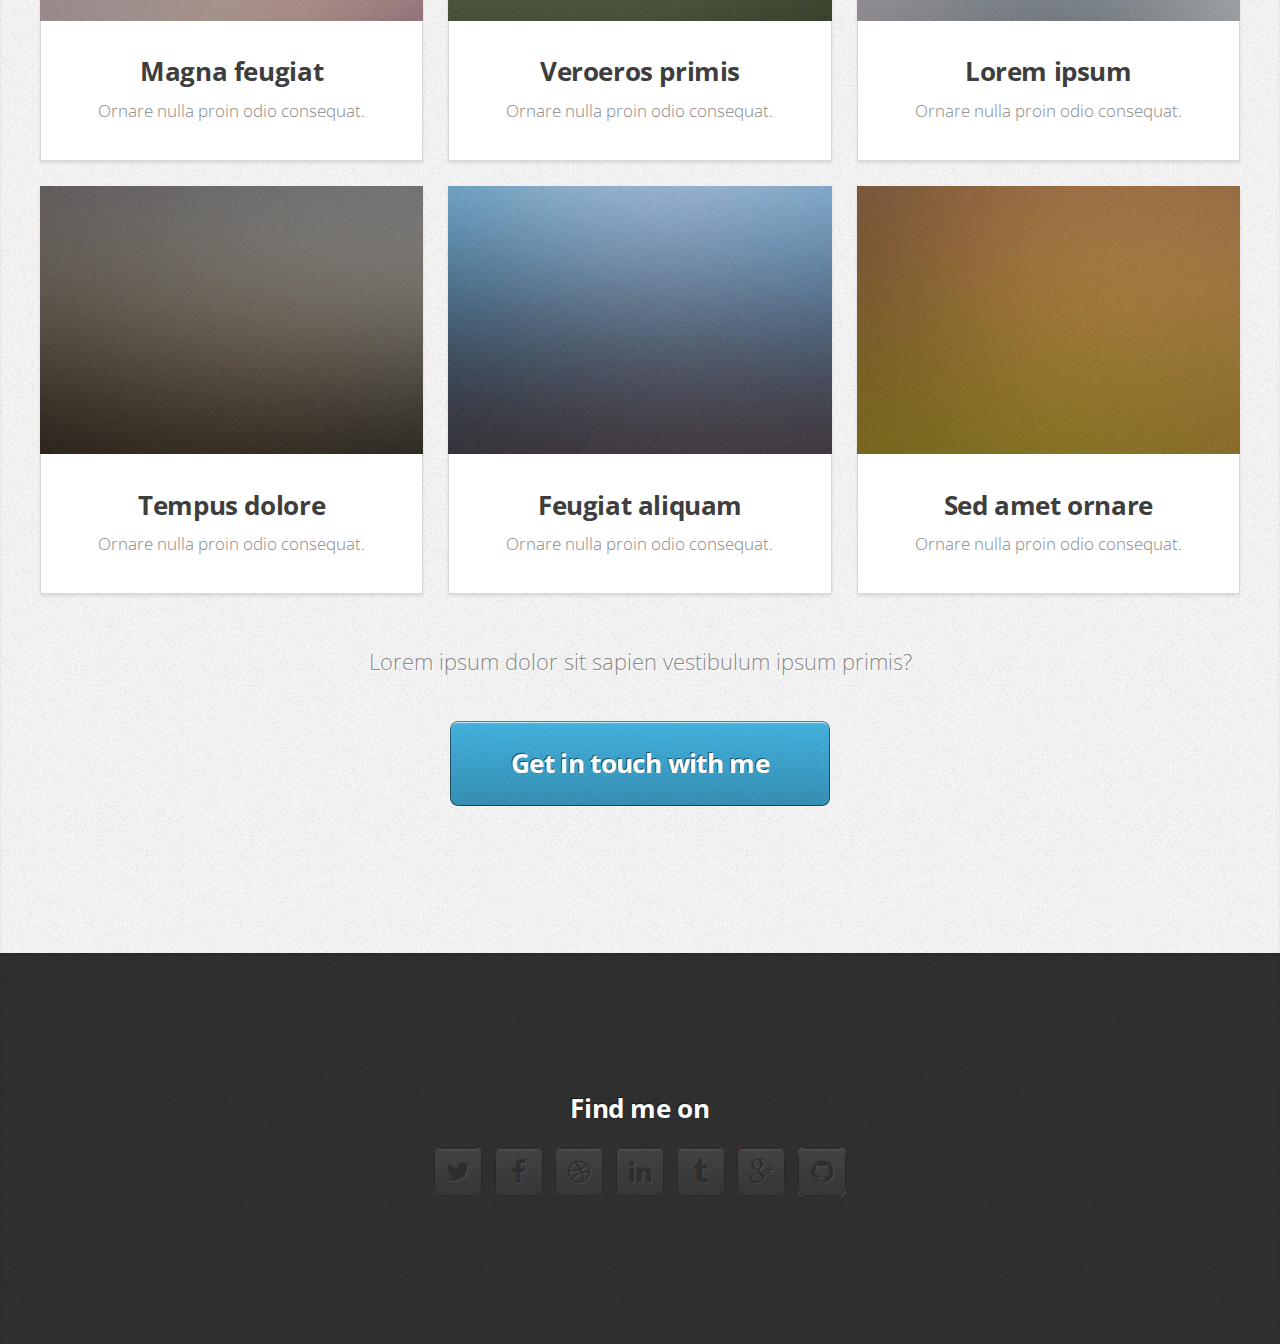
==== commit 8fdd6c35: "1" ====
--- a/index.html
+++ b/index.html
@@ -85,8 +85,8 @@
 			</div>
 
 		<!-- Education -->
-		    <div class="wrapper style2">
-				<article id="work">
+		<div class="wrapper style2">
+				<article id="education">
 					<header>
 						<h2>Here's all the stuff I do.</h2>
 						<p>Odio turpis amet sed consequat eget posuere consequat.</p>
@@ -215,11 +215,6 @@
 							</div>
 						</div>
 					</div>
-					<footer>
-						<ul id="copyright">
-							<li>&copy; Untitled. All rights reserved.</li><li>Design: <a href="http://html5up.net">HTML5 UP</a></li>
-						</ul>
-					</footer>
 				</article>
 			</div>
 
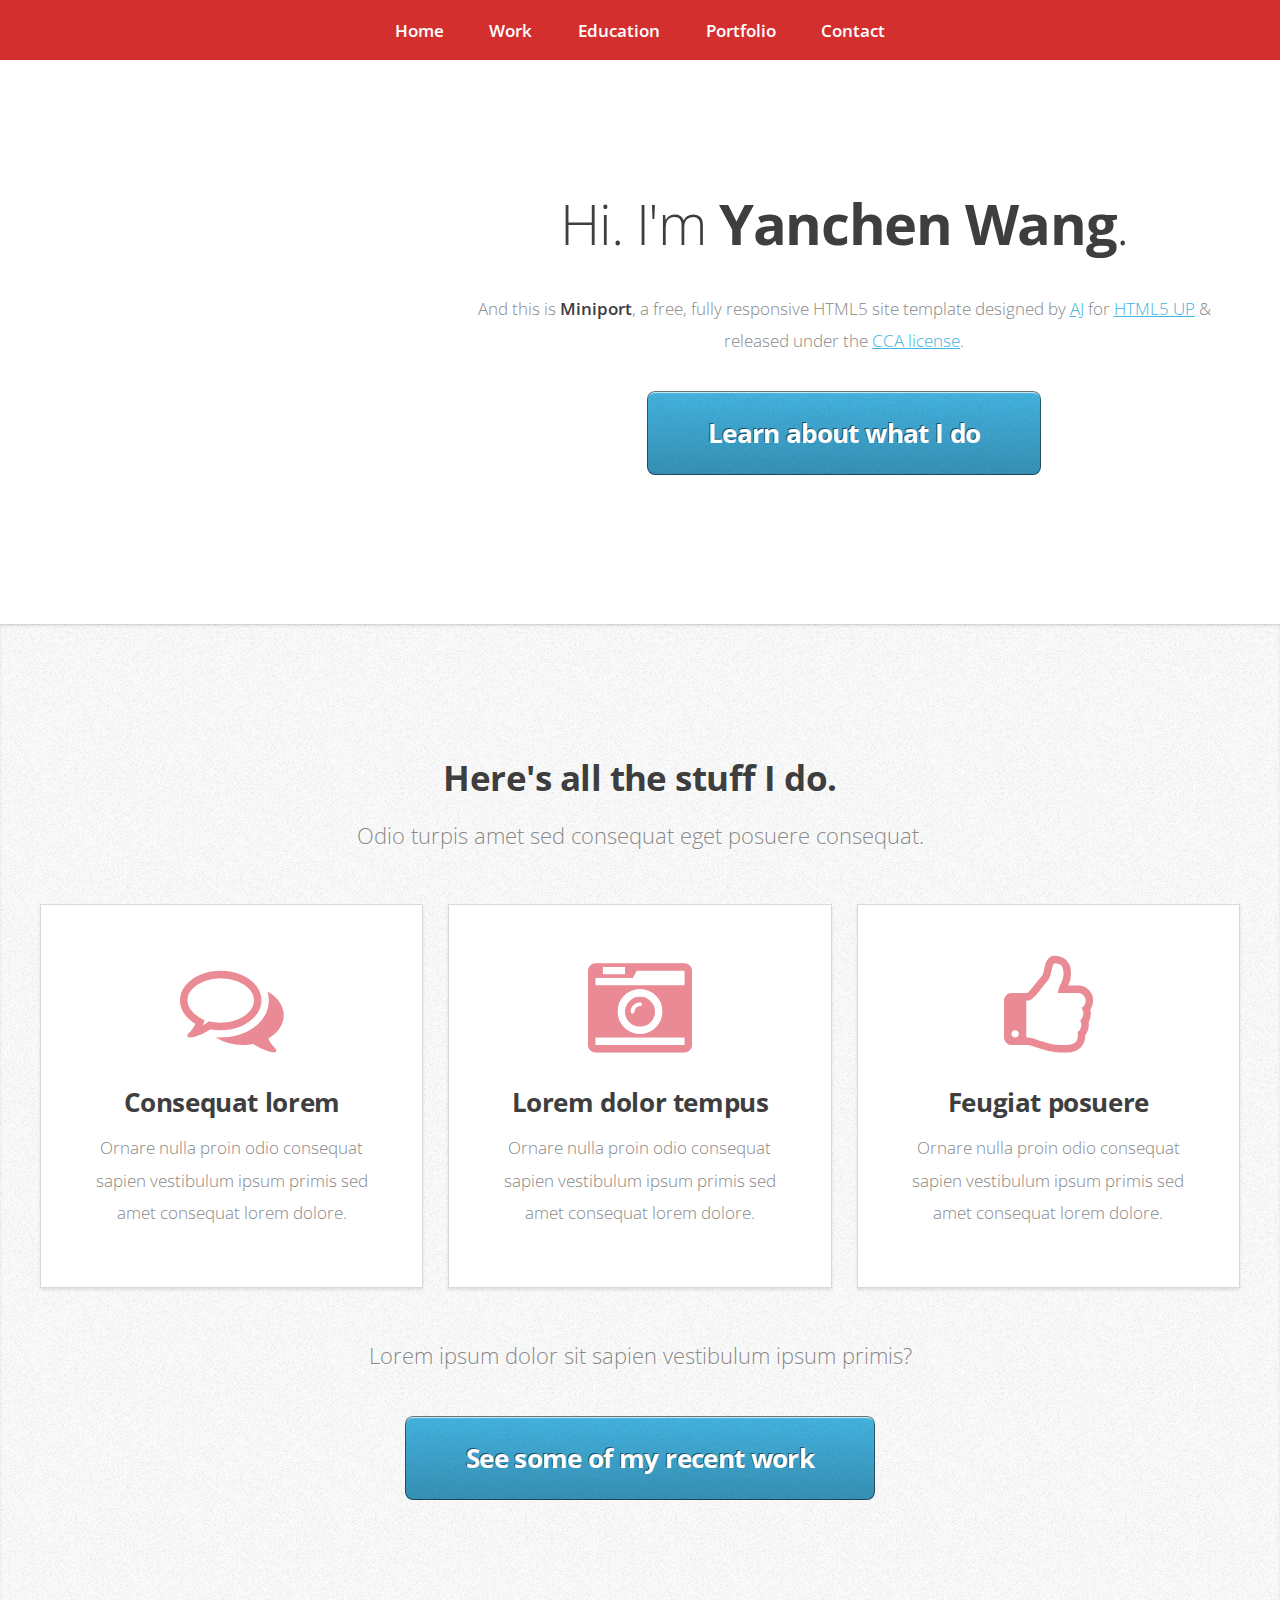
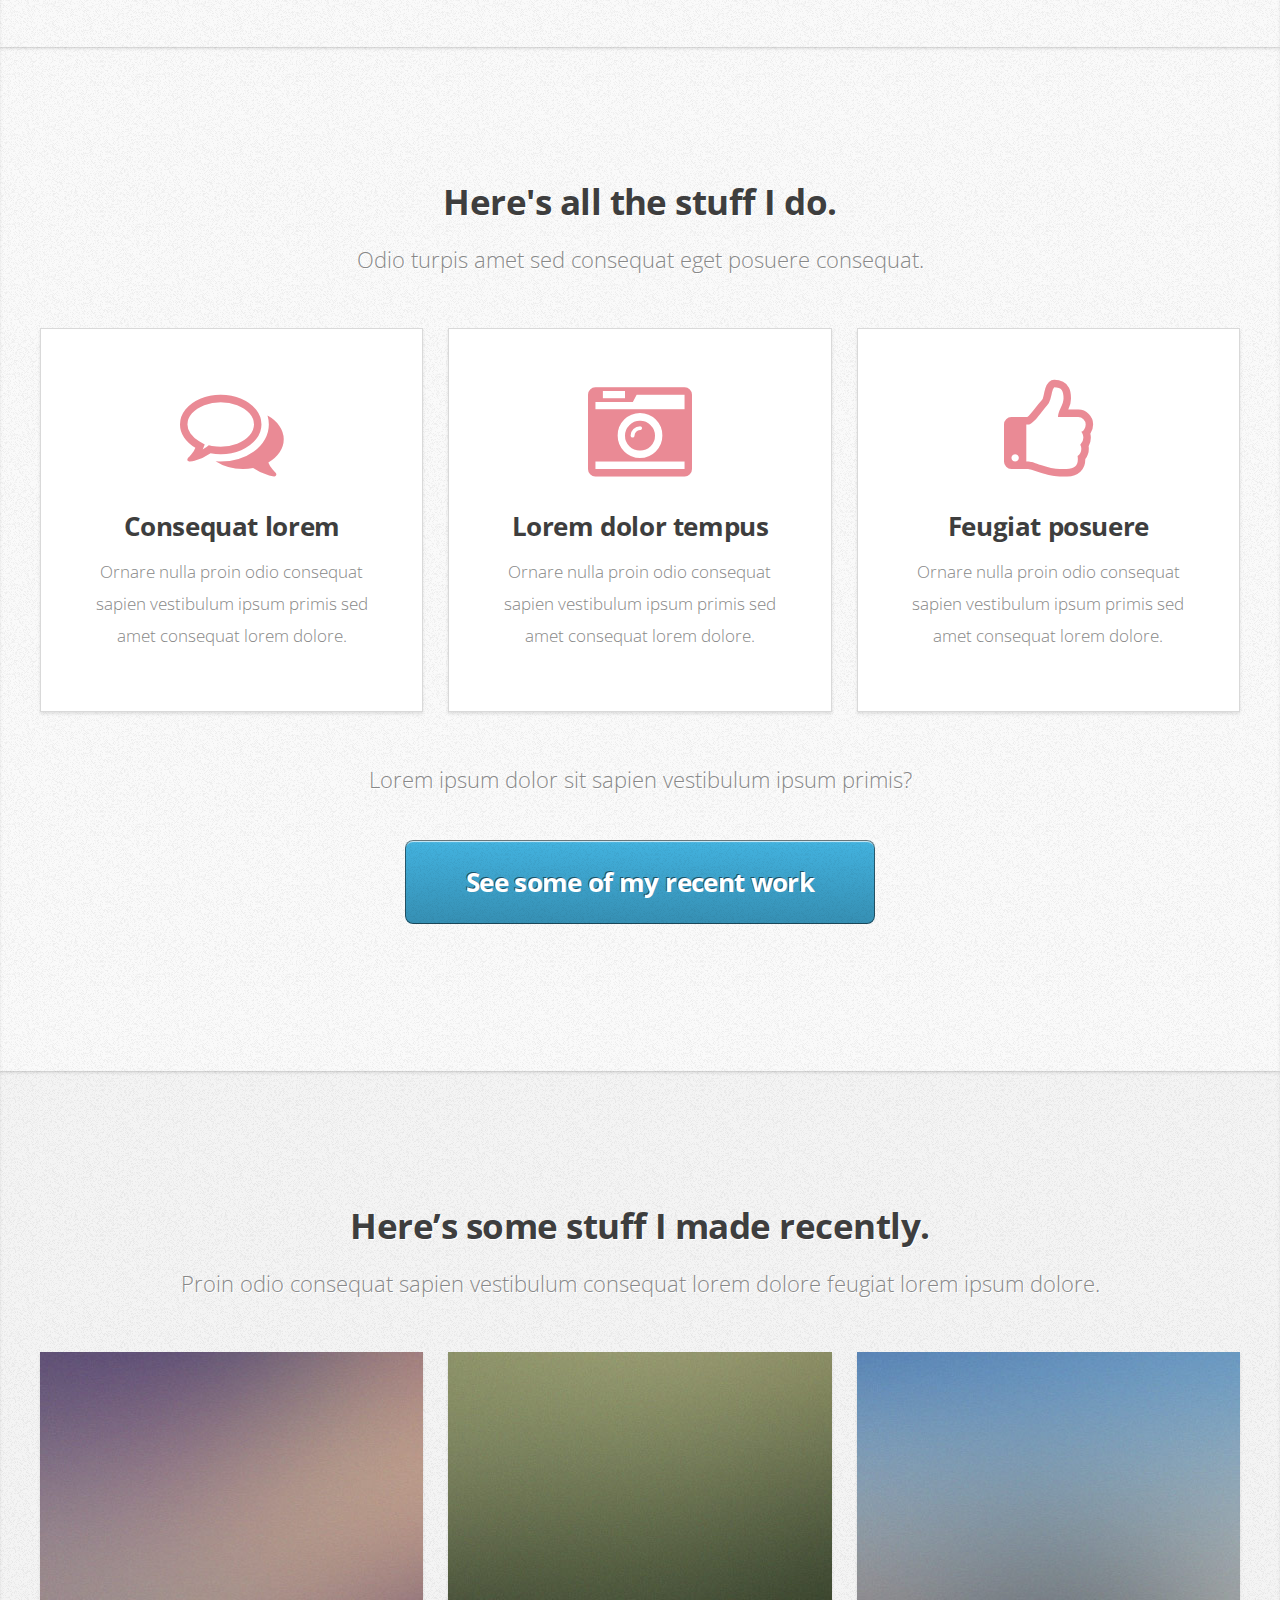
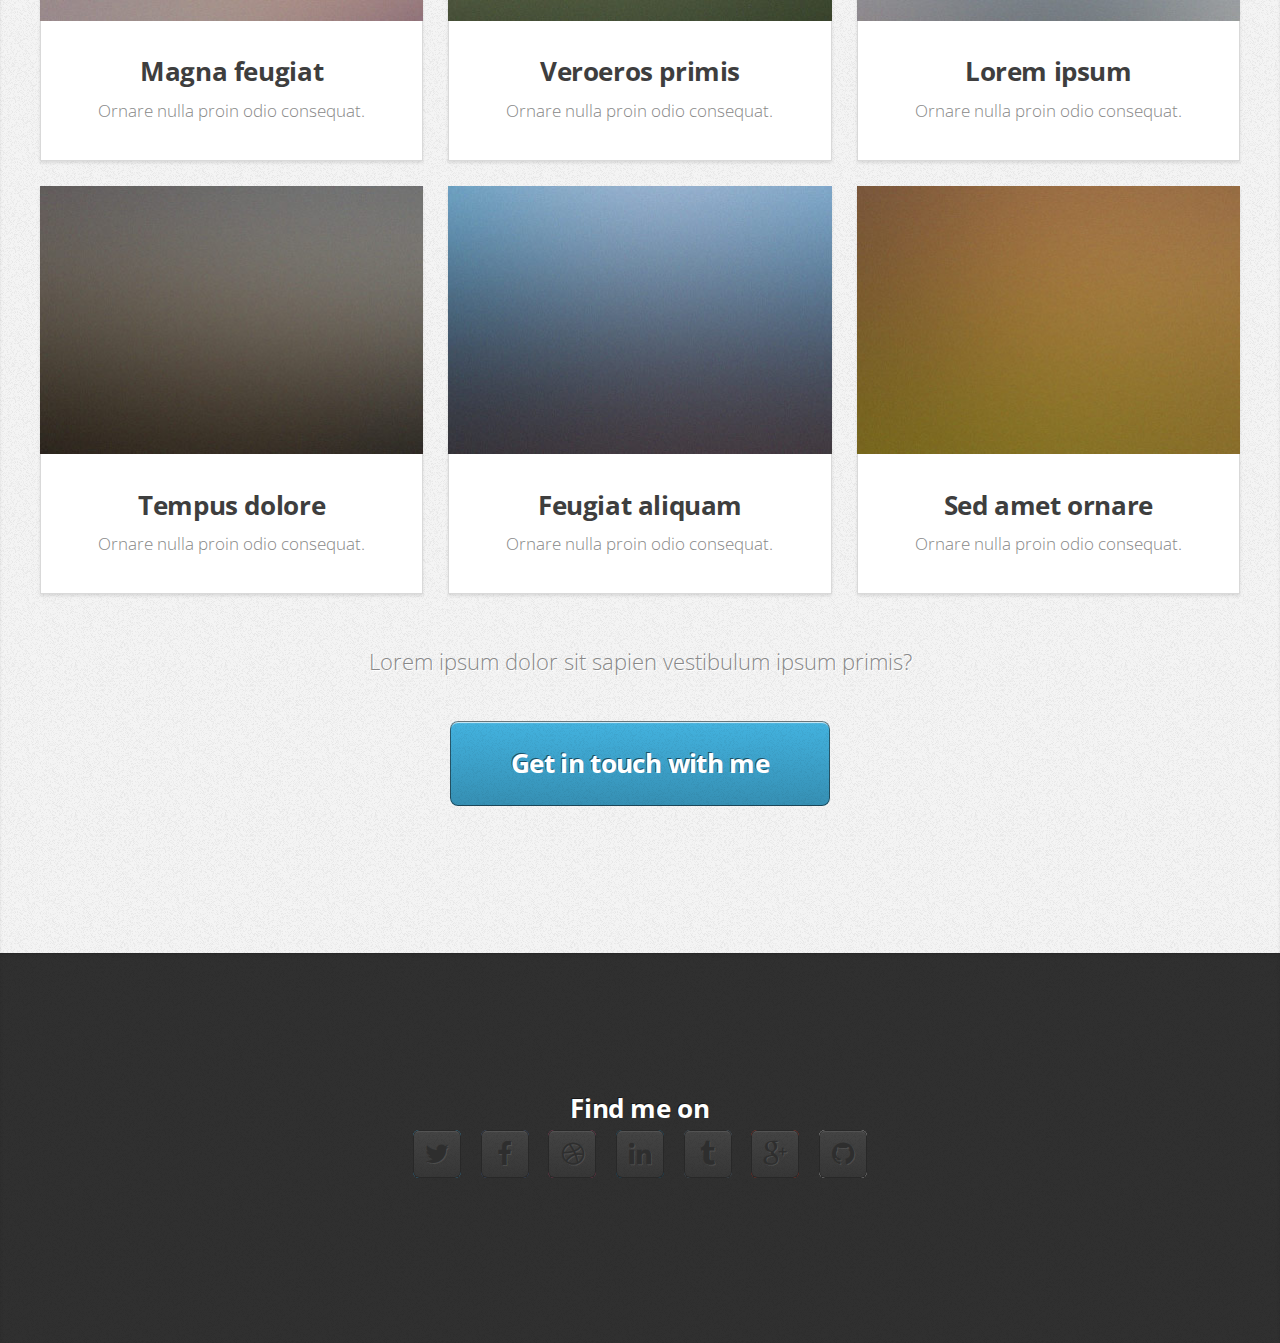
==== commit 8d369139: "1" ====
--- a/index.html
+++ b/index.html
@@ -187,11 +187,11 @@
 
 		<!-- Contact -->
 			<div class="wrapper style4">
-				<article id="contact" class="container 75%">
+				<article id="contact" class="container 50%">
 					<div>
 						<div class="row">
 							<div class="12u">
-								<h3>Find me on</h3>
+								<h3>Find me on
 								<ul class="social">
 									<li><a href="#" class="icon fa-twitter"><span class="label">Twitter</span></a></li>
 									<li><a href="#" class="icon fa-facebook"><span class="label">Facebook</span></a></li>
@@ -212,6 +212,7 @@
 									<li><a href="#" class="icon fa-vimeo"><span>Vimeo</span></a></li>
 									-->
 								</ul>
+								</h3>
 							</div>
 						</div>
 					</div>
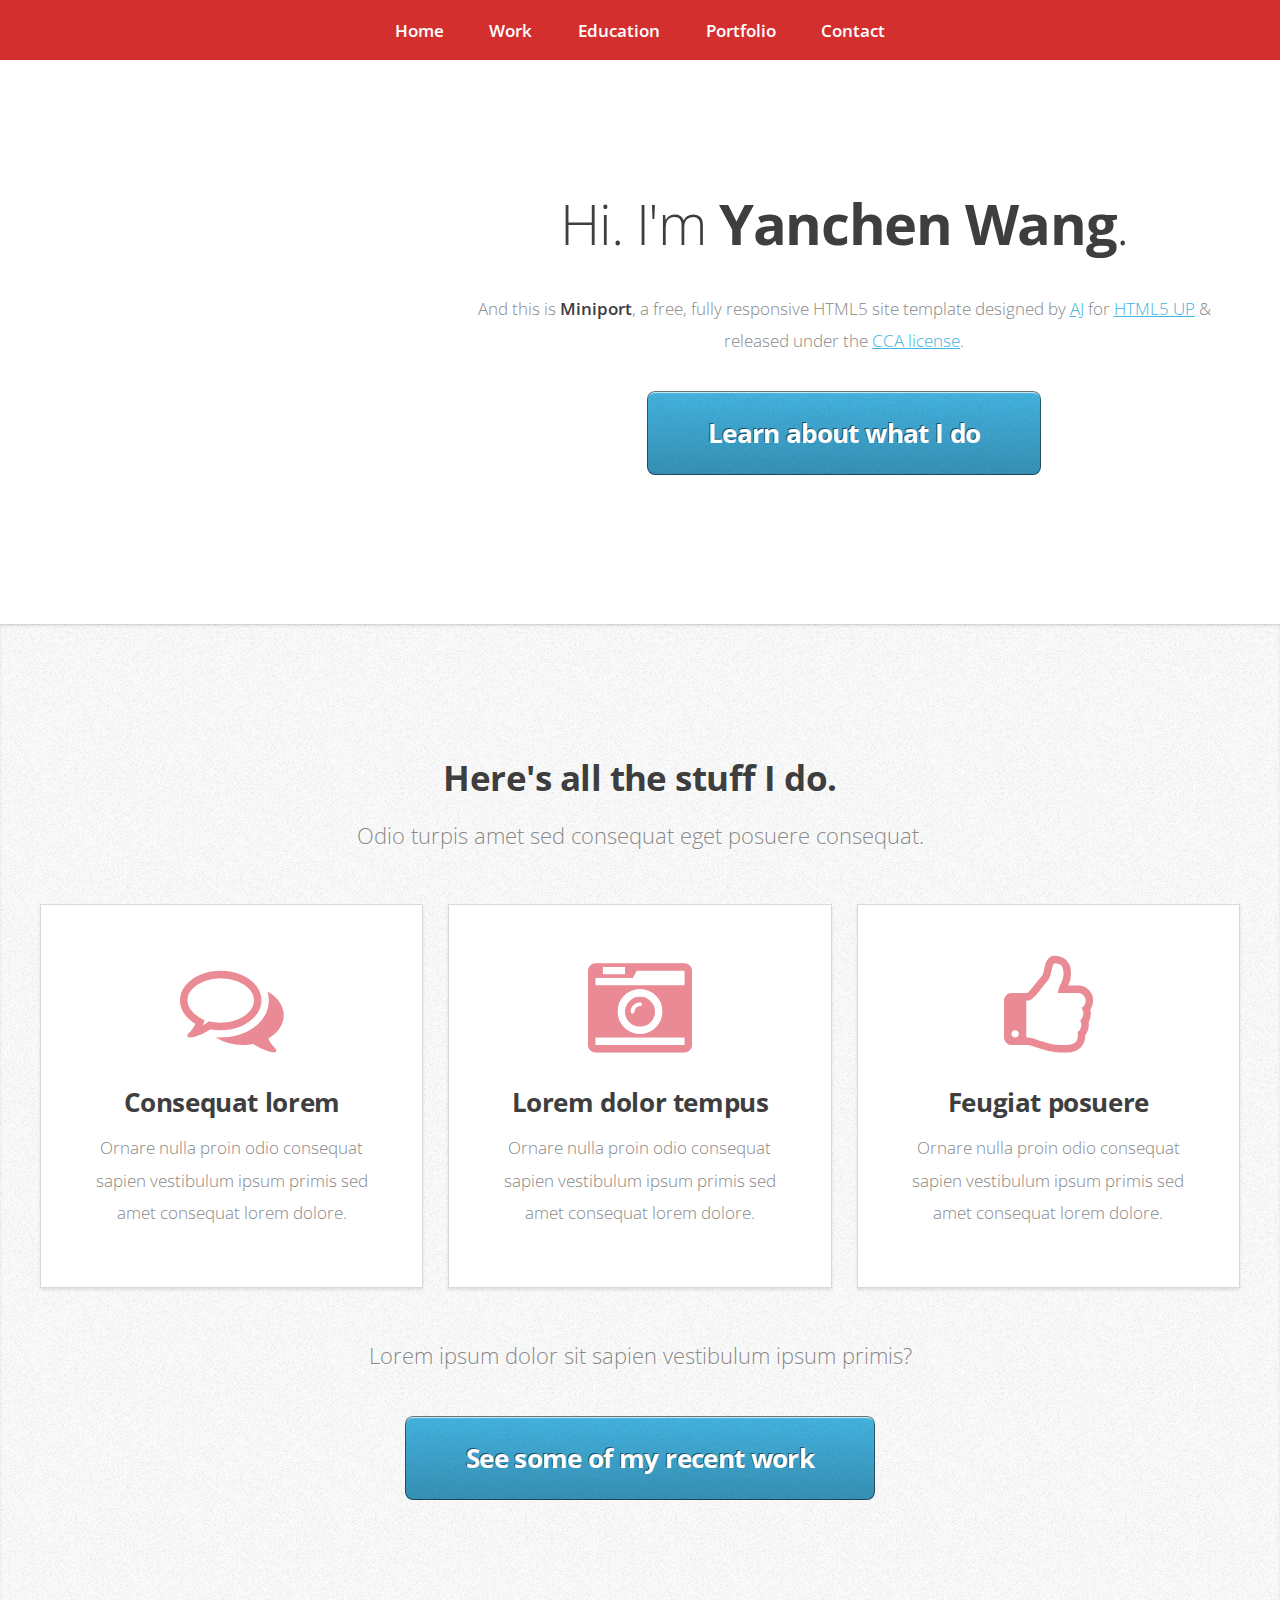
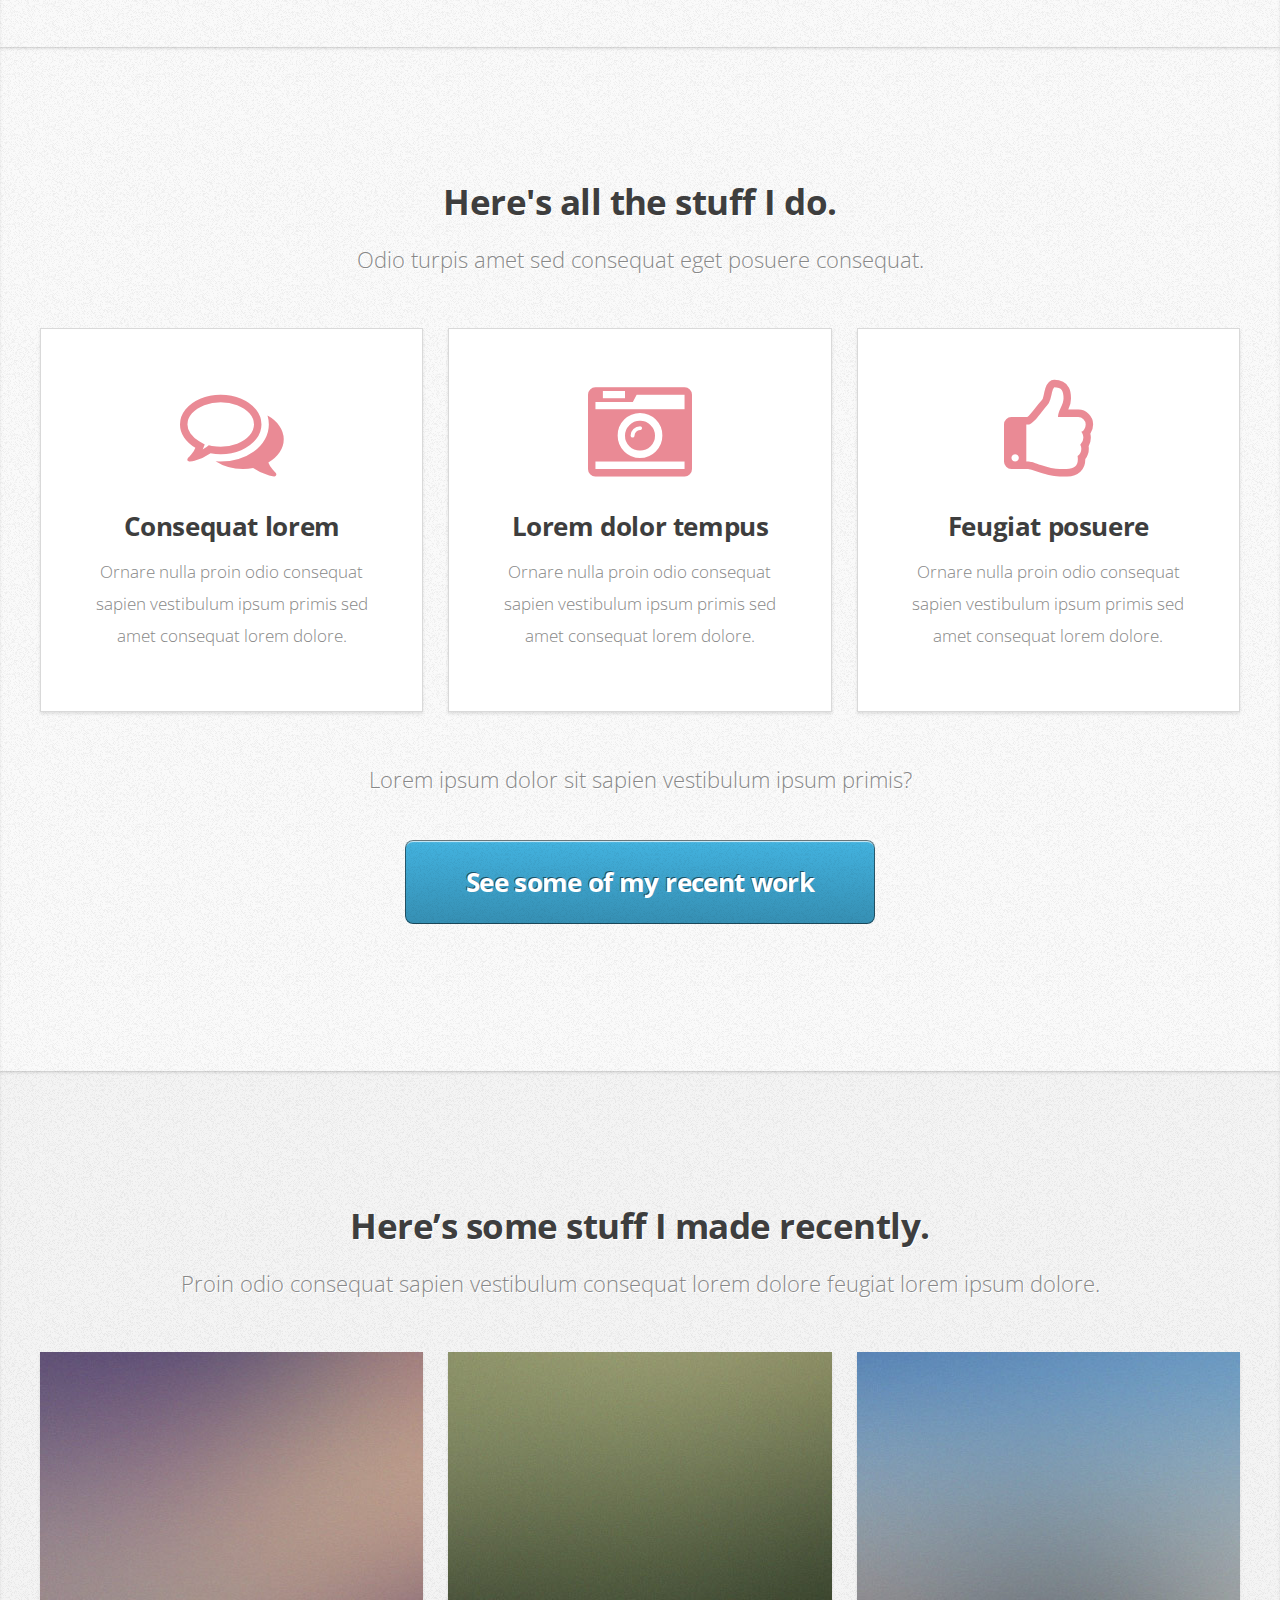
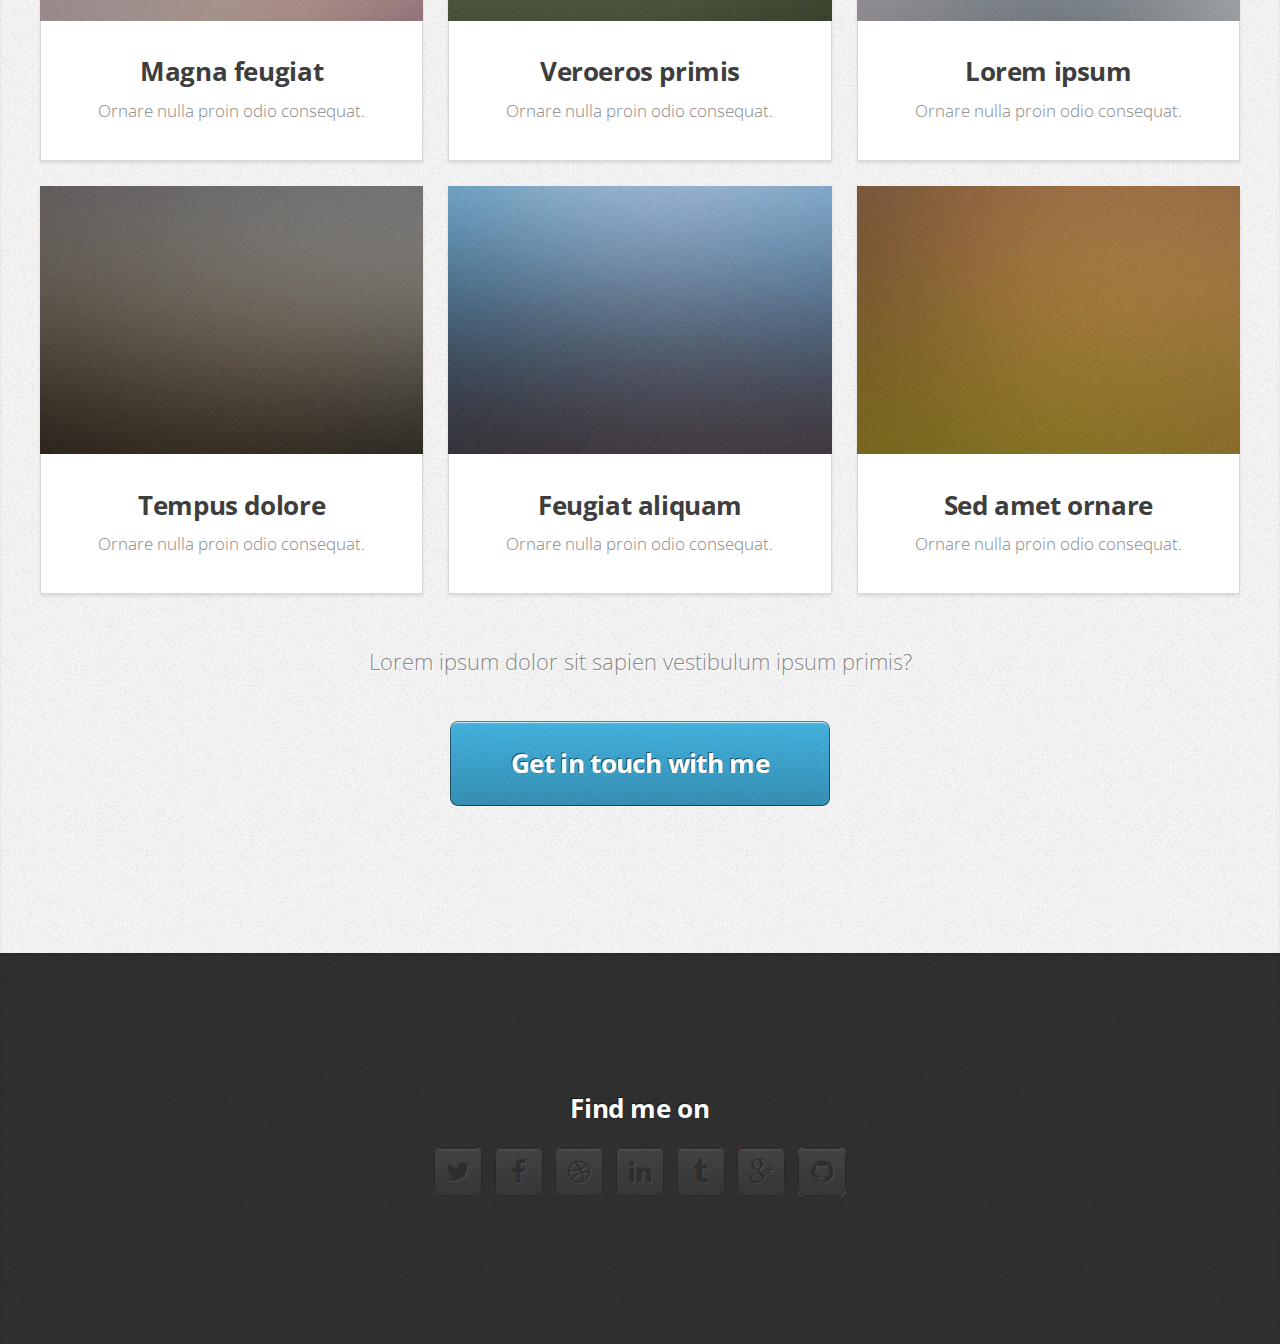
==== commit 39569087: "1" ====
--- a/index.html
+++ b/index.html
@@ -187,11 +187,11 @@
 
 		<!-- Contact -->
 			<div class="wrapper style4">
-				<article id="contact" class="container 50%">
+				<article id="contact" class="container 75%">
 					<div>
 						<div class="row">
 							<div class="12u">
-								<h3>Find me on
+								<h3>Find me on</h3>
 								<ul class="social">
 									<li><a href="#" class="icon fa-twitter"><span class="label">Twitter</span></a></li>
 									<li><a href="#" class="icon fa-facebook"><span class="label">Facebook</span></a></li>
@@ -212,7 +212,6 @@
 									<li><a href="#" class="icon fa-vimeo"><span>Vimeo</span></a></li>
 									-->
 								</ul>
-								</h3>
 							</div>
 						</div>
 					</div>
--- a/assets/css/main.css
+++ b/assets/css/main.css
@@ -1678,6 +1678,7 @@
 			#nav a.active:before {
 				content: '';
 				display: block;
+				color:#D32F2F;
 				position: absolute;
 				bottom: -0.6em;
 				left: 50%;
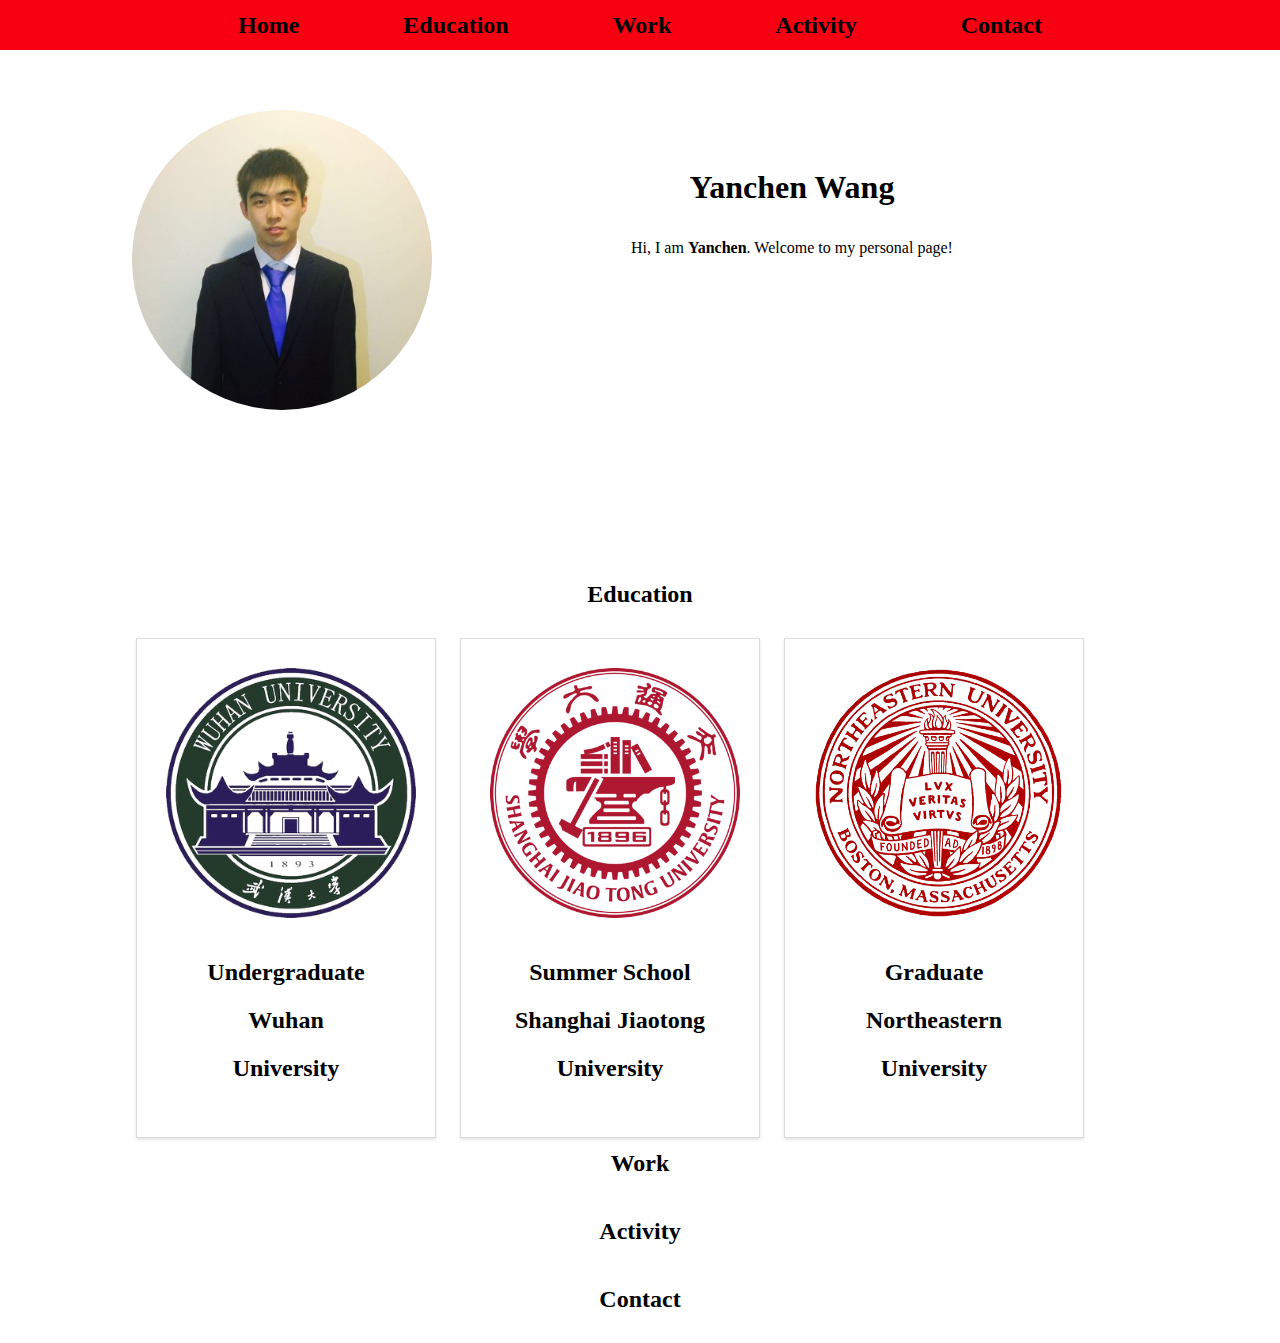
==== commit 941ac9cb: "1" ====
--- a/index.html
+++ b/index.html
@@ -1,231 +1,89 @@
 <!DOCTYPE HTML>
 <!--
-	Miniport by HTML5 UP
-	html5up.net | @n33co
-	Free for personal and commercial use under the CCA 3.0 license (html5up.net/license)
+    Personal page by Yanchen
 -->
+
 <html>
 	<head>
-		<title>Yanchen Wang Personal Page</title>
+		<title>Yanchen Wang</title>
 		<meta charset="utf-8" />
-		<meta name="viewport" content="width=device-width, initial-scale=1" />
-		<!--[if lte IE 8]><script src="assets/js/ie/html5shiv.js"></script><![endif]-->
+		<meta name="Yanchen Personal Page" content="text" />
 		<link rel="stylesheet" href="assets/css/main.css" />
-		<!--[if lte IE 8]><link rel="stylesheet" href="assets/css/ie8.css" /><![endif]-->
-		<!--[if lte IE 9]><link rel="stylesheet" href="assets/css/ie9.css" /><![endif]-->
 	</head>
 	<body>
 
-		<!-- Nav -->
+		<!--Nav-->
 			<nav id="nav">
-				<ul class="container">
-					<li><a href="#home">Home</a></li>
-					<li><a href="#work">Work</a></li>
-					<li><a href="#education">Education</a></li>
-					<li><a href="#portfolio">Portfolio</a></li>
-					<li><a href="#contact">Contact</a></li>
+				<ul>
+					<li><a href="#home"><strong>Home</strong></a></li>
+					<li><a href="#education"><strong>Education</strong></a></li>
+					<li><a href="#work"><strong>Work</strong></a></li>
+					<li><a href="#activity"><strong>Activity</strong></a></li>
+					<li><a href="#contact"><strong>Contact</strong></a></li>
 				</ul>
 			</nav>
 
-		<!-- Home -->
-			<div class="wrapper style1 first">
+		<!--Home-->
+			<div class="wrapper style1">
 				<article class="container" id="home">
 					<div class="row">
-						<div class="4u 12u(mobile)">
-							<span class="image fit"><img src="images/butterfly.jpg" alt="" /></span>
-						</div>
-						<div class="8u 12u(mobile)">
-							<header>
-								<h1>Hi. I'm <strong>Yanchen Wang</strong>.</h1>
-							</header>
-							<p>And this is <strong>Miniport</strong>, a free, fully responsive HTML5 site template designed by <a href="http://n33.co">AJ</a> for <a href="http://html5up.net">HTML5 UP</a> &amp; released under the <a href="http://html5up.net/license">CCA license</a>.</p>
-							<a href="#work" class="button big scrolly">Learn about what I do</a>
-						</div>
+						<span class="image left"><img src="images/selfie.jpg" alt="" width="300" height="300"></span>
+					</div>
+					<div>
+						<h1>Yanchen Wang</h1>
+						<p>Hi, I am <strong>Yanchen</strong>. Welcome to my personal page!</p>
 					</div>
 				</article>
 			</div>
+		
+		<div>
+			<article id="education">
+				<header>
+					<h2>Education</h2>
+				<p></p>
+				</header>
+				<div class="container">
+					<div class="row">
+						<section class="box">
+							<span class="image"><img src="images/Wuhan_University_Logo.png" alt="" width="250" height="250"></span>
+							<h3><font size="5">Undergraduate</font><br><strong><font size="5">Wuhan<br>University</font></strong></h3>
+						</section>
+						<section class="box">
+							<span class="image"><img src="images/Sjtu-logo-standard-red.png" alt="" width="250" height="250"></span>
+							<h3><font size="5">Summer School</font><br><strong><font size="5">Shanghai Jiaotong University</font></strong></h3>
+						</section>
+						<section class="box">
+							<span class="image"><img src="images/NU.png" alt="" width="250" height="250"></span>
+							<h3><font size="5">Graduate</font><br><strong><font size="5">Northeastern University</font></strong></h3>
+						</section>
+					</div>	
+				</div>
+			</article>
+		</div>
 
-        <!-- Work -->
-			<div class="wrapper style2">
-				<article id="work">
-					<header>
-						<h2>Here's all the stuff I do.</h2>
-						<p>Odio turpis amet sed consequat eget posuere consequat.</p>
-					</header>
-					<div class="container">
-						<div class="row">
-							<div class="4u 12u(mobile)">
-								<section class="box style1">
-									<span class="icon featured fa-comments-o"></span>
-									<h3>Consequat lorem</h3>
-									<p>Ornare nulla proin odio consequat sapien vestibulum ipsum primis sed amet consequat lorem dolore.</p>
-								</section>
-							</div>
-							<div class="4u 12u(mobile)">
-								<section class="box style1">
-									<span class="icon featured fa-camera-retro"></span>
-									<h3>Lorem dolor tempus</h3>
-									<p>Ornare nulla proin odio consequat sapien vestibulum ipsum primis sed amet consequat lorem dolore.</p>
-								</section>
-							</div>
-							<div class="4u 12u(mobile)">
-								<section class="box style1">
-									<span class="icon featured fa-thumbs-o-up"></span>
-									<h3>Feugiat posuere</h3>
-									<p>Ornare nulla proin odio consequat sapien vestibulum ipsum primis sed amet consequat lorem dolore.</p>
-								</section>
-							</div>
-						</div>
-					</div>
-					<footer>
-						<p>Lorem ipsum dolor sit sapien vestibulum ipsum primis?</p>
-						<a href="#portfolio" class="button big scrolly">See some of my recent work</a>
-					</footer>
-				</article>
-			</div>
+		<div>
+			<article class="container" id="work">
+				<h2>Work</h2>
+				<p></p>
+			</article>
+		</div>
+		
+		<div>
+			<article class="container" id="activity">
+				<h2>Activity</h2>
+				<p></p>
+			</article>
+		</div>
 
-		<!-- Education -->
-		<div class="wrapper style2">
-				<article id="education">
-					<header>
-						<h2>Here's all the stuff I do.</h2>
-						<p>Odio turpis amet sed consequat eget posuere consequat.</p>
-					</header>
-					<div class="container">
-						<div class="row">
-							<div class="4u 12u(mobile)">
-								<section class="box style1">
-									<span class="icon featured fa-comments-o"></span>
-									<h3>Consequat lorem</h3>
-									<p>Ornare nulla proin odio consequat sapien vestibulum ipsum primis sed amet consequat lorem dolore.</p>
-								</section>
-							</div>
-							<div class="4u 12u(mobile)">
-								<section class="box style1">
-									<span class="icon featured fa-camera-retro"></span>
-									<h3>Lorem dolor tempus</h3>
-									<p>Ornare nulla proin odio consequat sapien vestibulum ipsum primis sed amet consequat lorem dolore.</p>
-								</section>
-							</div>
-							<div class="4u 12u(mobile)">
-								<section class="box style1">
-									<span class="icon featured fa-thumbs-o-up"></span>
-									<h3>Feugiat posuere</h3>
-									<p>Ornare nulla proin odio consequat sapien vestibulum ipsum primis sed amet consequat lorem dolore.</p>
-								</section>
-							</div>
-						</div>
-					</div>
-					<footer>
-						<p>Lorem ipsum dolor sit sapien vestibulum ipsum primis?</p>
-						<a href="#portfolio" class="button big scrolly">See some of my recent work</a>
-					</footer>
-				</article>
-			</div>
-
-		<!-- Portfolio -->
-			<div class="wrapper style3">
-				<article id="portfolio">
-					<header>
-						<h2>Here’s some stuff I made recently.</h2>
-						<p>Proin odio consequat  sapien vestibulum consequat lorem dolore feugiat lorem ipsum dolore.</p>
-					</header>
-					<div class="container">
-						<div class="row">
-							<div class="4u 12u(mobile)">
-								<article class="box style2">
-									<a href="#" class="image featured"><img src="images/pic01.jpg" alt="" /></a>
-									<h3><a href="#">Magna feugiat</a></h3>
-									<p>Ornare nulla proin odio consequat.</p>
-								</article>
-							</div>
-							<div class="4u 12u(mobile)">
-								<article class="box style2">
-									<a href="#" class="image featured"><img src="images/pic02.jpg" alt="" /></a>
-									<h3><a href="#">Veroeros primis</a></h3>
-									<p>Ornare nulla proin odio consequat.</p>
-								</article>
-							</div>
-							<div class="4u 12u(mobile)">
-								<article class="box style2">
-									<a href="#" class="image featured"><img src="images/pic03.jpg" alt="" /></a>
-									<h3><a href="#">Lorem ipsum</a></h3>
-									<p>Ornare nulla proin odio consequat.</p>
-								</article>
-							</div>
-						</div>
-						<div class="row">
-							<div class="4u 12u(mobile)">
-								<article class="box style2">
-									<a href="#" class="image featured"><img src="images/pic04.jpg" alt="" /></a>
-									<h3><a href="#">Tempus dolore</a></h3>
-									<p>Ornare nulla proin odio consequat.</p>
-								</article>
-							</div>
-							<div class="4u 12u(mobile)">
-								<article class="box style2">
-									<a href="#" class="image featured"><img src="images/pic05.jpg" alt="" /></a>
-									<h3><a href="#">Feugiat aliquam</a></h3>
-									<p>Ornare nulla proin odio consequat.</p>
-								</article>
-							</div>
-							<div class="4u 12u(mobile)">
-								<article class="box style2">
-									<a href="#" class="image featured"><img src="images/pic06.jpg" alt="" /></a>
-									<h3><a href="#">Sed amet ornare</a></h3>
-									<p>Ornare nulla proin odio consequat.</p>
-								</article>
-							</div>
-						</div>
-					</div>
-					<footer>
-						<p>Lorem ipsum dolor sit sapien vestibulum ipsum primis?</p>
-						<a href="#contact" class="button big scrolly">Get in touch with me</a>
-					</footer>
-				</article>
-			</div>
-
-		<!-- Contact -->
-			<div class="wrapper style4">
-				<article id="contact" class="container 75%">
-					<div>
-						<div class="row">
-							<div class="12u">
-								<h3>Find me on</h3>
-								<ul class="social">
-									<li><a href="#" class="icon fa-twitter"><span class="label">Twitter</span></a></li>
-									<li><a href="#" class="icon fa-facebook"><span class="label">Facebook</span></a></li>
-									<li><a href="#" class="icon fa-dribbble"><span class="label">Dribbble</span></a></li>
-									<li><a href="#" class="icon fa-linkedin"><span class="label">LinkedIn</span></a></li>
-									<li><a href="#" class="icon fa-tumblr"><span class="label">Tumblr</span></a></li>
-									<li><a href="#" class="icon fa-google-plus"><span class="label">Google+</span></a></li>
-									<li><a href="#" class="icon fa-github"><span class="label">Github</span></a></li>
-									<!--
-									<li><a href="#" class="icon fa-rss"><span>RSS</span></a></li>
-									<li><a href="#" class="icon fa-instagram"><span>Instagram</span></a></li>
-									<li><a href="#" class="icon fa-foursquare"><span>Foursquare</span></a></li>
-									<li><a href="#" class="icon fa-skype"><span>Skype</span></a></li>
-									<li><a href="#" class="icon fa-soundcloud"><span>Soundcloud</span></a></li>
-									<li><a href="#" class="icon fa-youtube"><span>YouTube</span></a></li>
-									<li><a href="#" class="icon fa-blogger"><span>Blogger</span></a></li>
-									<li><a href="#" class="icon fa-flickr"><span>Flickr</span></a></li>
-									<li><a href="#" class="icon fa-vimeo"><span>Vimeo</span></a></li>
-									-->
-								</ul>
-							</div>
-						</div>
-					</div>
-				</article>
-			</div>
-
-		<!-- Scripts -->
-			<script src="assets/js/jquery.min.js"></script>
-			<script src="assets/js/jquery.scrolly.min.js"></script>
-			<script src="assets/js/skel.min.js"></script>
-			<script src="assets/js/skel-viewport.min.js"></script>
-			<script src="assets/js/util.js"></script>
-			<!--[if lte IE 8]><script src="assets/js/ie/respond.min.js"></script><![endif]-->
-			<script src="assets/js/main.js"></script>
+		<div>
+			<article class="container" id="contact">
+				<h2>Contact</h2>
+		        <p></p>
+			</article>
+		</div>
+		
 
 	</body>
-</html>+
+</html>
+
--- a/assets/css/main.css
+++ b/assets/css/main.css
@@ -1,2107 +1,181 @@
-@import url("http://fonts.googleapis.com/css?family=Open+Sans:300,300italic,600,600italic,700");
-@import url("font-awesome.min.css");
+@import url("http://fonts.googleapis.com/css?family=Open+Sans:300,300italic,600,600italic,600");
 
-/*
-	Miniport by HTML5 UP
-	html5up.net | @n33co
-	Free for personal and commercial use under the CCA 3.0 license (html5up.net/license)
-*/
 
 /* Reset */
 
-	html, body, div, span, applet, object, iframe, h1, h2, h3, h4, h5, h6, p, blockquote, pre, a, abbr, acronym, address, big, cite, code, del, dfn, em, img, ins, kbd, q, s, samp, small, strike, strong, sub, sup, tt, var, b, u, i, center, dl, dt, dd, ol, ul, li, fieldset, form, label, legend, table, caption, tbody, tfoot, thead, tr, th, td, article, aside, canvas, details, embed, figure, figcaption, footer, header, hgroup, menu, nav, output, ruby, section, summary, time, mark, audio, video {
+    body, div, h1, p, a, img, ol, ul, li, article, nav 
+	{
 		margin: 0;
 		padding: 0;
 		border: 0;
-		font-size: 100%;
-		font: inherit;
 		vertical-align: baseline;
+		text-align: center;
 	}
 
-	article, aside, details, figcaption, figure, footer, header, hgroup, menu, nav, section {
-		display: block;
+	h1
+	{
+		margin: 2em 0 0.4em 0;
 	}
 
-	body {
+	body 
+	{
 		line-height: 1;
 	}
 
-	ol, ul {
+	ol, ul 
+	{
 		list-style: none;
 	}
 
-	blockquote, q {
-		quotes: none;
-	}
-
-	blockquote:before, blockquote:after, q:before, q:after {
-		content: '';
-		content: none;
-	}
-
-	table {
-		border-collapse: collapse;
-		border-spacing: 0;
-	}
-
-	body {
+	body 
+	{
+		line-height: 2;
 		-webkit-text-size-adjust: none;
 	}
 
-/* Box Model */
 
-	*, *:before, *:after {
-		-moz-box-sizing: border-box;
-		-webkit-box-sizing: border-box;
-		box-sizing: border-box;
-	}
+/* Container */
 
-/* Containers */
-
-	.container {
+	.container
+	{
+		margin-right: auto;
 		margin-left: auto;
-		margin-right: auto;
-	}
-
-	.container.\31 25\25 {
-		width: 100%;
-		max-width: 1200px;
-		min-width: 960px;
-	}
-
-	.container.\37 5\25 {
-		width: 720px;
-	}
-
-	.container.\35 0\25 {
-		width: 480px;
-	}
-
-	.container.\32 5\25 {
-		width: 240px;
-	}
-
-	.container {
 		width: 960px;
 	}
 
-	@media screen and (min-width: 737px) {
 
-		.container.\31 25\25 {
-			width: 100%;
-			max-width: 1500px;
-			min-width: 1200px;
+/* Image */
+	.image
+	{
+		display: inline-block;
+		position: relative;
+	}
+
+		.image.left
+		{
+			float: left;
+			margin: 0 2em 2em 2em;
+			border-left: 10px;
 		}
 
-		.container.\37 5\25 {
-			width: 900px;
+		#home .image 
+		{
+			border-radius: 100%;
 		}
 
-		.container.\35 0\25 {
-			width: 600px;
+			#home .image img 
+			{
+				border-radius: 100%;
+			}
+
+
+/* Wrapper */
+	
+	.wrapper
+	{	
+		background-color: white;
+	}
+
+		.wrapper.style1 
+		{
+			background-image: none;
+			background-color: #fff;
 		}
 
-		.container.\32 5\25 {
-			width: 300px;
-		}
 
-		.container {
-			width: 1200px;
-		}
+/* Box */
 
+	.box 
+	{
+		width: 300px;
+		height: 500px;
+		background: #fff;
+		box-shadow: inset 0px 0px 0px 1px rgba(0, 0, 0, 0.15), 0px 2px 3px 0px rgba(0, 0, 0, 0.1);
+		text-align: center;
+		padding: 30px;
+		margin-left: 10px;
+		margin-right: 10px;
+		-webkit-box-sizing: border-box;
+     	-moz-box-sizing: border-box;
+        box-sizing: border-box;
+        display: inline-block;
 	}
 
-	@media screen and (min-width: 737px) and (max-width: 1200px) {
-
-		.container.\31 25\25 {
-			width: 100%;
-			max-width: 1200px;
-			min-width: 960px;
-		}
-
-		.container.\37 5\25 {
-			width: 720px;
-		}
-
-		.container.\35 0\25 {
-			width: 480px;
-		}
-
-		.container.\32 5\25 {
-			width: 240px;
-		}
-
-		.container {
-			width: 960px;
-		}
-
-	}
-
-	@media screen and (max-width: 736px) {
-
-		.container.\31 25\25 {
-			width: 100%;
-			max-width: 125%;
-			min-width: 100%;
-		}
-
-		.container.\37 5\25 {
-			width: 75%;
-		}
-
-		.container.\35 0\25 {
-			width: 50%;
-		}
-
-		.container.\32 5\25 {
-			width: 25%;
-		}
-
-		.container {
-			width: 100% !important;
-		}
-
-	}
 
 /* Grid */
 
-	.row {
+	.row 
+	{
 		border-bottom: solid 1px transparent;
 		-moz-box-sizing: border-box;
 		-webkit-box-sizing: border-box;
 		box-sizing: border-box;
+		margin: 0 0 -20px -60px;
 	}
 
-	.row > * {
-		float: left;
-		-moz-box-sizing: border-box;
-		-webkit-box-sizing: border-box;
-		box-sizing: border-box;
-	}
 
-	.row:after, .row:before {
-		content: '';
-		display: block;
-		clear: both;
-		height: 0;
-	}
-
-	.row.uniform > * > :first-child {
-		margin-top: 0;
-	}
-
-	.row.uniform > * > :last-child {
-		margin-bottom: 0;
-	}
-
-	.row.\30 \25 > * {
-		padding: 0 0 0 0px;
-	}
-
-	.row.\30 \25 {
-		margin: 0 0 -1px 0px;
-	}
-
-	.row.uniform.\30 \25 > * {
-		padding: 0px 0 0 0px;
-	}
-
-	.row.uniform.\30 \25 {
-		margin: 0px 0 -1px 0px;
-	}
-
-	.row > * {
-		padding: 0 0 0 40px;
-	}
-
-	.row {
-		margin: 0 0 -1px -40px;
-	}
-
-	.row.uniform > * {
-		padding: 40px 0 0 40px;
-	}
-
-	.row.uniform {
-		margin: -40px 0 -1px -40px;
-	}
-
-	.row.\32 00\25 > * {
-		padding: 0 0 0 80px;
-	}
-
-	.row.\32 00\25 {
-		margin: 0 0 -1px -80px;
-	}
-
-	.row.uniform.\32 00\25 > * {
-		padding: 80px 0 0 80px;
-	}
-
-	.row.uniform.\32 00\25 {
-		margin: -80px 0 -1px -80px;
-	}
-
-	.row.\31 50\25 > * {
-		padding: 0 0 0 60px;
-	}
-
-	.row.\31 50\25 {
-		margin: 0 0 -1px -60px;
-	}
-
-	.row.uniform.\31 50\25 > * {
-		padding: 60px 0 0 60px;
-	}
-
-	.row.uniform.\31 50\25 {
-		margin: -60px 0 -1px -60px;
-	}
-
-	.row.\35 0\25 > * {
-		padding: 0 0 0 20px;
-	}
-
-	.row.\35 0\25 {
-		margin: 0 0 -1px -20px;
-	}
-
-	.row.uniform.\35 0\25 > * {
-		padding: 20px 0 0 20px;
-	}
-
-	.row.uniform.\35 0\25 {
-		margin: -20px 0 -1px -20px;
-	}
-
-	.row.\32 5\25 > * {
-		padding: 0 0 0 10px;
-	}
-
-	.row.\32 5\25 {
-		margin: 0 0 -1px -10px;
-	}
-
-	.row.uniform.\32 5\25 > * {
-		padding: 10px 0 0 10px;
-	}
-
-	.row.uniform.\32 5\25 {
-		margin: -10px 0 -1px -10px;
-	}
-
-	.\31 2u, .\31 2u\24 {
-		width: 100%;
-		clear: none;
-		margin-left: 0;
-	}
-
-	.\31 1u, .\31 1u\24 {
-		width: 91.6666666667%;
-		clear: none;
-		margin-left: 0;
-	}
-
-	.\31 0u, .\31 0u\24 {
-		width: 83.3333333333%;
-		clear: none;
-		margin-left: 0;
-	}
-
-	.\39 u, .\39 u\24 {
-		width: 75%;
-		clear: none;
-		margin-left: 0;
-	}
-
-	.\38 u, .\38 u\24 {
-		width: 66.6666666667%;
-		clear: none;
-		margin-left: 0;
-	}
-
-	.\37 u, .\37 u\24 {
-		width: 58.3333333333%;
-		clear: none;
-		margin-left: 0;
-	}
-
-	.\36 u, .\36 u\24 {
-		width: 50%;
-		clear: none;
-		margin-left: 0;
-	}
-
-	.\35 u, .\35 u\24 {
-		width: 41.6666666667%;
-		clear: none;
-		margin-left: 0;
-	}
-
-	.\34 u, .\34 u\24 {
-		width: 33.3333333333%;
-		clear: none;
-		margin-left: 0;
-	}
-
-	.\33 u, .\33 u\24 {
-		width: 25%;
-		clear: none;
-		margin-left: 0;
-	}
-
-	.\32 u, .\32 u\24 {
-		width: 16.6666666667%;
-		clear: none;
-		margin-left: 0;
-	}
-
-	.\31 u, .\31 u\24 {
-		width: 8.3333333333%;
-		clear: none;
-		margin-left: 0;
-	}
-
-	.\31 2u\24 + *,
-	.\31 1u\24 + *,
-	.\31 0u\24 + *,
-	.\39 u\24 + *,
-	.\38 u\24 + *,
-	.\37 u\24 + *,
-	.\36 u\24 + *,
-	.\35 u\24 + *,
-	.\34 u\24 + *,
-	.\33 u\24 + *,
-	.\32 u\24 + *,
-	.\31 u\24 + * {
-		clear: left;
-	}
-
-	.\-11u {
-		margin-left: 91.66667%;
-	}
-
-	.\-10u {
-		margin-left: 83.33333%;
-	}
-
-	.\-9u {
-		margin-left: 75%;
-	}
-
-	.\-8u {
-		margin-left: 66.66667%;
-	}
-
-	.\-7u {
-		margin-left: 58.33333%;
-	}
-
-	.\-6u {
-		margin-left: 50%;
-	}
-
-	.\-5u {
-		margin-left: 41.66667%;
-	}
-
-	.\-4u {
-		margin-left: 33.33333%;
-	}
-
-	.\-3u {
-		margin-left: 25%;
-	}
-
-	.\-2u {
-		margin-left: 16.66667%;
-	}
-
-	.\-1u {
-		margin-left: 8.33333%;
-	}
-
-	@media screen and (min-width: 737px) {
-
-		.row > * {
-			padding: 25px 0 0 25px;
-		}
-
-		.row {
-			margin: -25px 0 -1px -25px;
-		}
-
-		.row.uniform > * {
-			padding: 25px 0 0 25px;
-		}
-
-		.row.uniform {
-			margin: -25px 0 -1px -25px;
-		}
-
-		.row.\32 00\25 > * {
-			padding: 50px 0 0 50px;
-		}
-
-		.row.\32 00\25 {
-			margin: -50px 0 -1px -50px;
-		}
-
-		.row.uniform.\32 00\25 > * {
-			padding: 50px 0 0 50px;
-		}
-
-		.row.uniform.\32 00\25 {
-			margin: -50px 0 -1px -50px;
-		}
-
-		.row.\31 50\25 > * {
-			padding: 37.5px 0 0 37.5px;
-		}
-
-		.row.\31 50\25 {
-			margin: -37.5px 0 -1px -37.5px;
-		}
-
-		.row.uniform.\31 50\25 > * {
-			padding: 37.5px 0 0 37.5px;
-		}
-
-		.row.uniform.\31 50\25 {
-			margin: -37.5px 0 -1px -37.5px;
-		}
-
-		.row.\35 0\25 > * {
-			padding: 12.5px 0 0 12.5px;
-		}
-
-		.row.\35 0\25 {
-			margin: -12.5px 0 -1px -12.5px;
-		}
-
-		.row.uniform.\35 0\25 > * {
-			padding: 12.5px 0 0 12.5px;
-		}
-
-		.row.uniform.\35 0\25 {
-			margin: -12.5px 0 -1px -12.5px;
-		}
-
-		.row.\32 5\25 > * {
-			padding: 6.25px 0 0 6.25px;
-		}
-
-		.row.\32 5\25 {
-			margin: -6.25px 0 -1px -6.25px;
-		}
-
-		.row.uniform.\32 5\25 > * {
-			padding: 6.25px 0 0 6.25px;
-		}
-
-		.row.uniform.\32 5\25 {
-			margin: -6.25px 0 -1px -6.25px;
-		}
-
-		.\31 2u\28desktop\29, .\31 2u\24\28desktop\29 {
-			width: 100%;
-			clear: none;
-			margin-left: 0;
-		}
-
-		.\31 1u\28desktop\29, .\31 1u\24\28desktop\29 {
-			width: 91.6666666667%;
-			clear: none;
-			margin-left: 0;
-		}
-
-		.\31 0u\28desktop\29, .\31 0u\24\28desktop\29 {
-			width: 83.3333333333%;
-			clear: none;
-			margin-left: 0;
-		}
-
-		.\39 u\28desktop\29, .\39 u\24\28desktop\29 {
-			width: 75%;
-			clear: none;
-			margin-left: 0;
-		}
-
-		.\38 u\28desktop\29, .\38 u\24\28desktop\29 {
-			width: 66.6666666667%;
-			clear: none;
-			margin-left: 0;
-		}
-
-		.\37 u\28desktop\29, .\37 u\24\28desktop\29 {
-			width: 58.3333333333%;
-			clear: none;
-			margin-left: 0;
-		}
-
-		.\36 u\28desktop\29, .\36 u\24\28desktop\29 {
-			width: 50%;
-			clear: none;
-			margin-left: 0;
-		}
-
-		.\35 u\28desktop\29, .\35 u\24\28desktop\29 {
-			width: 41.6666666667%;
-			clear: none;
-			margin-left: 0;
-		}
-
-		.\34 u\28desktop\29, .\34 u\24\28desktop\29 {
-			width: 33.3333333333%;
-			clear: none;
-			margin-left: 0;
-		}
-
-		.\33 u\28desktop\29, .\33 u\24\28desktop\29 {
-			width: 25%;
-			clear: none;
-			margin-left: 0;
-		}
-
-		.\32 u\28desktop\29, .\32 u\24\28desktop\29 {
-			width: 16.6666666667%;
-			clear: none;
-			margin-left: 0;
-		}
-
-		.\31 u\28desktop\29, .\31 u\24\28desktop\29 {
-			width: 8.3333333333%;
-			clear: none;
-			margin-left: 0;
-		}
-
-		.\31 2u\24\28desktop\29 + *,
-		.\31 1u\24\28desktop\29 + *,
-		.\31 0u\24\28desktop\29 + *,
-		.\39 u\24\28desktop\29 + *,
-		.\38 u\24\28desktop\29 + *,
-		.\37 u\24\28desktop\29 + *,
-		.\36 u\24\28desktop\29 + *,
-		.\35 u\24\28desktop\29 + *,
-		.\34 u\24\28desktop\29 + *,
-		.\33 u\24\28desktop\29 + *,
-		.\32 u\24\28desktop\29 + *,
-		.\31 u\24\28desktop\29 + * {
-			clear: left;
-		}
-
-		.\-11u\28desktop\29 {
-			margin-left: 91.66667%;
-		}
-
-		.\-10u\28desktop\29 {
-			margin-left: 83.33333%;
-		}
-
-		.\-9u\28desktop\29 {
-			margin-left: 75%;
-		}
-
-		.\-8u\28desktop\29 {
-			margin-left: 66.66667%;
-		}
-
-		.\-7u\28desktop\29 {
-			margin-left: 58.33333%;
-		}
-
-		.\-6u\28desktop\29 {
-			margin-left: 50%;
-		}
-
-		.\-5u\28desktop\29 {
-			margin-left: 41.66667%;
-		}
-
-		.\-4u\28desktop\29 {
-			margin-left: 33.33333%;
-		}
-
-		.\-3u\28desktop\29 {
-			margin-left: 25%;
-		}
-
-		.\-2u\28desktop\29 {
-			margin-left: 16.66667%;
-		}
-
-		.\-1u\28desktop\29 {
-			margin-left: 8.33333%;
-		}
+/* Basic */
+	#home
+	{
+		height: 400px;
+　		text-align: center;
+　		line-height: 20px;
+		margin-top: 100px;
+		border-top: 20px;
+		padding: 10px;
+		margin-bottom: 50px;
 
 	}
 
-	@media screen and (min-width: 737px) and (max-width: 1200px) {
-
-		.row > * {
-			padding: 25px 0 0 25px;
-		}
-
-		.row {
-			margin: -25px 0 -1px -25px;
-		}
-
-		.row.uniform > * {
-			padding: 25px 0 0 25px;
-		}
-
-		.row.uniform {
-			margin: -25px 0 -1px -25px;
-		}
-
-		.row.\32 00\25 > * {
-			padding: 50px 0 0 50px;
-		}
-
-		.row.\32 00\25 {
-			margin: -50px 0 -1px -50px;
-		}
-
-		.row.uniform.\32 00\25 > * {
-			padding: 50px 0 0 50px;
-		}
-
-		.row.uniform.\32 00\25 {
-			margin: -50px 0 -1px -50px;
-		}
-
-		.row.\31 50\25 > * {
-			padding: 37.5px 0 0 37.5px;
-		}
-
-		.row.\31 50\25 {
-			margin: -37.5px 0 -1px -37.5px;
-		}
-
-		.row.uniform.\31 50\25 > * {
-			padding: 37.5px 0 0 37.5px;
-		}
-
-		.row.uniform.\31 50\25 {
-			margin: -37.5px 0 -1px -37.5px;
-		}
-
-		.row.\35 0\25 > * {
-			padding: 12.5px 0 0 12.5px;
-		}
-
-		.row.\35 0\25 {
-			margin: -12.5px 0 -1px -12.5px;
-		}
-
-		.row.uniform.\35 0\25 > * {
-			padding: 12.5px 0 0 12.5px;
-		}
-
-		.row.uniform.\35 0\25 {
-			margin: -12.5px 0 -1px -12.5px;
-		}
-
-		.row.\32 5\25 > * {
-			padding: 6.25px 0 0 6.25px;
-		}
-
-		.row.\32 5\25 {
-			margin: -6.25px 0 -1px -6.25px;
-		}
-
-		.row.uniform.\32 5\25 > * {
-			padding: 6.25px 0 0 6.25px;
-		}
-
-		.row.uniform.\32 5\25 {
-			margin: -6.25px 0 -1px -6.25px;
-		}
-
-		.\31 2u\28tablet\29, .\31 2u\24\28tablet\29 {
-			width: 100%;
-			clear: none;
-			margin-left: 0;
-		}
-
-		.\31 1u\28tablet\29, .\31 1u\24\28tablet\29 {
-			width: 91.6666666667%;
-			clear: none;
-			margin-left: 0;
-		}
-
-		.\31 0u\28tablet\29, .\31 0u\24\28tablet\29 {
-			width: 83.3333333333%;
-			clear: none;
-			margin-left: 0;
-		}
-
-		.\39 u\28tablet\29, .\39 u\24\28tablet\29 {
-			width: 75%;
-			clear: none;
-			margin-left: 0;
-		}
-
-		.\38 u\28tablet\29, .\38 u\24\28tablet\29 {
-			width: 66.6666666667%;
-			clear: none;
-			margin-left: 0;
-		}
-
-		.\37 u\28tablet\29, .\37 u\24\28tablet\29 {
-			width: 58.3333333333%;
-			clear: none;
-			margin-left: 0;
-		}
-
-		.\36 u\28tablet\29, .\36 u\24\28tablet\29 {
-			width: 50%;
-			clear: none;
-			margin-left: 0;
-		}
-
-		.\35 u\28tablet\29, .\35 u\24\28tablet\29 {
-			width: 41.6666666667%;
-			clear: none;
-			margin-left: 0;
-		}
-
-		.\34 u\28tablet\29, .\34 u\24\28tablet\29 {
-			width: 33.3333333333%;
-			clear: none;
-			margin-left: 0;
-		}
-
-		.\33 u\28tablet\29, .\33 u\24\28tablet\29 {
-			width: 25%;
-			clear: none;
-			margin-left: 0;
-		}
-
-		.\32 u\28tablet\29, .\32 u\24\28tablet\29 {
-			width: 16.6666666667%;
-			clear: none;
-			margin-left: 0;
-		}
-
-		.\31 u\28tablet\29, .\31 u\24\28tablet\29 {
-			width: 8.3333333333%;
-			clear: none;
-			margin-left: 0;
-		}
-
-		.\31 2u\24\28tablet\29 + *,
-		.\31 1u\24\28tablet\29 + *,
-		.\31 0u\24\28tablet\29 + *,
-		.\39 u\24\28tablet\29 + *,
-		.\38 u\24\28tablet\29 + *,
-		.\37 u\24\28tablet\29 + *,
-		.\36 u\24\28tablet\29 + *,
-		.\35 u\24\28tablet\29 + *,
-		.\34 u\24\28tablet\29 + *,
-		.\33 u\24\28tablet\29 + *,
-		.\32 u\24\28tablet\29 + *,
-		.\31 u\24\28tablet\29 + * {
-			clear: left;
-		}
-
-		.\-11u\28tablet\29 {
-			margin-left: 91.66667%;
-		}
-
-		.\-10u\28tablet\29 {
-			margin-left: 83.33333%;
-		}
-
-		.\-9u\28tablet\29 {
-			margin-left: 75%;
-		}
-
-		.\-8u\28tablet\29 {
-			margin-left: 66.66667%;
-		}
-
-		.\-7u\28tablet\29 {
-			margin-left: 58.33333%;
-		}
-
-		.\-6u\28tablet\29 {
-			margin-left: 50%;
-		}
-
-		.\-5u\28tablet\29 {
-			margin-left: 41.66667%;
-		}
-
-		.\-4u\28tablet\29 {
-			margin-left: 33.33333%;
-		}
-
-		.\-3u\28tablet\29 {
-			margin-left: 25%;
-		}
-
-		.\-2u\28tablet\29 {
-			margin-left: 16.66667%;
-		}
-
-		.\-1u\28tablet\29 {
-			margin-left: 8.33333%;
-		}
-
-	}
-
-	@media screen and (max-width: 736px) {
-
-		.row > * {
-			padding: 15px 0 0 15px;
-		}
-
-		.row {
-			margin: -15px 0 -1px -15px;
-		}
-
-		.row.uniform > * {
-			padding: 15px 0 0 15px;
-		}
-
-		.row.uniform {
-			margin: -15px 0 -1px -15px;
-		}
-
-		.row.\32 00\25 > * {
-			padding: 30px 0 0 30px;
-		}
-
-		.row.\32 00\25 {
-			margin: -30px 0 -1px -30px;
-		}
-
-		.row.uniform.\32 00\25 > * {
-			padding: 30px 0 0 30px;
-		}
-
-		.row.uniform.\32 00\25 {
-			margin: -30px 0 -1px -30px;
-		}
-
-		.row.\31 50\25 > * {
-			padding: 22.5px 0 0 22.5px;
-		}
-
-		.row.\31 50\25 {
-			margin: -22.5px 0 -1px -22.5px;
-		}
-
-		.row.uniform.\31 50\25 > * {
-			padding: 22.5px 0 0 22.5px;
-		}
-
-		.row.uniform.\31 50\25 {
-			margin: -22.5px 0 -1px -22.5px;
-		}
-
-		.row.\35 0\25 > * {
-			padding: 7.5px 0 0 7.5px;
-		}
-
-		.row.\35 0\25 {
-			margin: -7.5px 0 -1px -7.5px;
-		}
-
-		.row.uniform.\35 0\25 > * {
-			padding: 7.5px 0 0 7.5px;
-		}
-
-		.row.uniform.\35 0\25 {
-			margin: -7.5px 0 -1px -7.5px;
-		}
-
-		.row.\32 5\25 > * {
-			padding: 3.75px 0 0 3.75px;
-		}
-
-		.row.\32 5\25 {
-			margin: -3.75px 0 -1px -3.75px;
-		}
-
-		.row.uniform.\32 5\25 > * {
-			padding: 3.75px 0 0 3.75px;
-		}
-
-		.row.uniform.\32 5\25 {
-			margin: -3.75px 0 -1px -3.75px;
-		}
-
-		.\31 2u\28mobile\29, .\31 2u\24\28mobile\29 {
-			width: 100%;
-			clear: none;
-			margin-left: 0;
-		}
-
-		.\31 1u\28mobile\29, .\31 1u\24\28mobile\29 {
-			width: 91.6666666667%;
-			clear: none;
-			margin-left: 0;
-		}
-
-		.\31 0u\28mobile\29, .\31 0u\24\28mobile\29 {
-			width: 83.3333333333%;
-			clear: none;
-			margin-left: 0;
-		}
-
-		.\39 u\28mobile\29, .\39 u\24\28mobile\29 {
-			width: 75%;
-			clear: none;
-			margin-left: 0;
-		}
-
-		.\38 u\28mobile\29, .\38 u\24\28mobile\29 {
-			width: 66.6666666667%;
-			clear: none;
-			margin-left: 0;
-		}
-
-		.\37 u\28mobile\29, .\37 u\24\28mobile\29 {
-			width: 58.3333333333%;
-			clear: none;
-			margin-left: 0;
-		}
-
-		.\36 u\28mobile\29, .\36 u\24\28mobile\29 {
-			width: 50%;
-			clear: none;
-			margin-left: 0;
-		}
-
-		.\35 u\28mobile\29, .\35 u\24\28mobile\29 {
-			width: 41.6666666667%;
-			clear: none;
-			margin-left: 0;
-		}
-
-		.\34 u\28mobile\29, .\34 u\24\28mobile\29 {
-			width: 33.3333333333%;
-			clear: none;
-			margin-left: 0;
-		}
-
-		.\33 u\28mobile\29, .\33 u\24\28mobile\29 {
-			width: 25%;
-			clear: none;
-			margin-left: 0;
-		}
-
-		.\32 u\28mobile\29, .\32 u\24\28mobile\29 {
-			width: 16.6666666667%;
-			clear: none;
-			margin-left: 0;
-		}
-
-		.\31 u\28mobile\29, .\31 u\24\28mobile\29 {
-			width: 8.3333333333%;
-			clear: none;
-			margin-left: 0;
-		}
-
-		.\31 2u\24\28mobile\29 + *,
-		.\31 1u\24\28mobile\29 + *,
-		.\31 0u\24\28mobile\29 + *,
-		.\39 u\24\28mobile\29 + *,
-		.\38 u\24\28mobile\29 + *,
-		.\37 u\24\28mobile\29 + *,
-		.\36 u\24\28mobile\29 + *,
-		.\35 u\24\28mobile\29 + *,
-		.\34 u\24\28mobile\29 + *,
-		.\33 u\24\28mobile\29 + *,
-		.\32 u\24\28mobile\29 + *,
-		.\31 u\24\28mobile\29 + * {
-			clear: left;
-		}
-
-		.\-11u\28mobile\29 {
-			margin-left: 91.66667%;
-		}
-
-		.\-10u\28mobile\29 {
-			margin-left: 83.33333%;
-		}
-
-		.\-9u\28mobile\29 {
-			margin-left: 75%;
-		}
-
-		.\-8u\28mobile\29 {
-			margin-left: 66.66667%;
-		}
-
-		.\-7u\28mobile\29 {
-			margin-left: 58.33333%;
-		}
-
-		.\-6u\28mobile\29 {
-			margin-left: 50%;
-		}
-
-		.\-5u\28mobile\29 {
-			margin-left: 41.66667%;
-		}
-
-		.\-4u\28mobile\29 {
-			margin-left: 33.33333%;
-		}
-
-		.\-3u\28mobile\29 {
-			margin-left: 25%;
-		}
-
-		.\-2u\28mobile\29 {
-			margin-left: 16.66667%;
-		}
-
-		.\-1u\28mobile\29 {
-			margin-left: 8.33333%;
-		}
-
-	}
-
-/* Basic */
-
-	body, input, textarea, select {
-		font-family: 'Open Sans', sans-serif;
-		line-height: 1.85em;
-		color: #888;
-		font-weight: 300;
-	}
-
-		body.is-loading *, input.is-loading *, textarea.is-loading *, select.is-loading * {
-			-moz-transition: none !important;
-			-webkit-transition: none !important;
-			-ms-transition: none !important;
-			transition: none !important;
-			-moz-animation: none !important;
-			-webkit-animation: none !important;
-			-ms-animation: none !important;
-			animation: none !important;
-		}
-
-	a {
-		-moz-transition: color .2s ease-in-out;
-		-webkit-transition: color .2s ease-in-out;
-		-ms-transition: color .2s ease-in-out;
-		transition: color .2s ease-in-out;
-		color: #43B3E0;
-		text-decoration: underline;
-	}
-
-		a:hover {
-			color: #43bff0 !important;
-		}
-
-		a img {
-			border: 0;
-		}
-
-	b, strong {
-		font-weight: 600;
-		color: #3e3e3e;
-	}
-
-	i, em {
-		font-style: italic;
-	}
-
-	sub {
-		position: relative;
-		top: 0.5em;
-		font-size: 0.8em;
-	}
-
-	sup {
-		position: relative;
-		top: -0.5em;
-		font-size: 0.8em;
-	}
-
-	blockquote {
-		border-left: solid 0.75em #eee;
-		padding: 1em 0 1em 1.5em;
-		font-style: italic;
-	}
-
-	h1, h2, h3, h4, h5, h6 {
-		color: #3e3e3e;
-	}
-
-	h1 a, h2 a, h3 a, h4 a, h5 a, h6 a {
-		text-decoration: none;
-		color: inherit;
-	}
-
-	h2, h3, h4, h5, h6 {
-		font-weight: 700;
-	}
-
-	h1 {
-		font-weight: 300;
-	}
-
-		h1 strong {
-			font-weight: 700;
-		}
-
-	em, i {
-		font-style: italic;
-	}
-
-	br.clear {
-		clear: both;
-	}
-
-	hr {
-		border: 0;
-		border-top: solid 1px #444;
-		border-top-color: rgba(0, 0, 0, 0.35);
-		box-shadow: 0px 1px 0px 0px rgba(255, 255, 255, 0.1);
-		height: 1px;
-		margin: 3em 0 4em 0;
-	}
-
-	p, ul, ol, dl, table {
-		margin-bottom: 2em;
-	}
-
-/* Form */
-
-	form label {
-		color: #3e3e3e;
-		font-weight: 700;
-		display: block;
-		margin: 0 0 0.5em 0;
-	}
-
-	form input[type=text],
-	form input[type=email],
-	form input[type=password],
-	form select,
-	form textarea {
-		-moz-transition: background .2s ease-in-out, box-shadow .2s ease-in-out;
-		-webkit-transition: background .2s ease-in-out, box-shadow .2s ease-in-out;
-		-ms-transition: background .2s ease-in-out, box-shadow .2s ease-in-out;
-		transition: background .2s ease-in-out, box-shadow .2s ease-in-out;
-		-webkit-appearance: none;
-		display: block;
-		border: 0;
-		padding: 0.75em;
-		font-size: 1em;
-		border-radius: 8px;
-		border: solid 1px #ddd;
-		background: #fff;
-		color: #bbb;
-		box-shadow: inset 0px 2px 3px 1px rgba(0, 0, 0, 0.05), 0px 1px 0px 0px rgba(255, 255, 255, 0.025);
-		width: 100%;
-	}
-
-		form input[type=text]:focus,
-		form input[type=email]:focus,
-		form input[type=password]:focus,
-		form select:focus,
-		form textarea:focus {
-			background: #fafafa;
-			box-shadow: inset 0px 2px 5px 0px rgba(0, 0, 0, 0.05), 0px 1px 0px 0px rgba(255, 255, 255, 0.025), inset 0px 0px 2px 1px #43bff0;
-		}
-
-	form textarea {
-		height: 15em;
-	}
-
-	form .formerize-placeholder {
-		color: #555 !important;
-	}
-
-	form ::-webkit-input-placeholder {
-		color: #555 !important;
-	}
-
-	form :-moz-placeholder {
-		color: #555 !important;
-	}
-
-	form ::-moz-placeholder {
-		color: #555 !important;
-	}
-
-	form :-ms-input-placeholder {
-		color: #555 !important;
-	}
-
-	form ::-moz-focus-inner {
-		border: 0;
-	}
-
-/* Tables */
-
-	table {
-		width: 100%;
-	}
-
-		table.default {
-			width: 100%;
-		}
-
-			table.default tr {
-				border-top: solid 1px #eee;
-			}
-
-				table.default tr:first-child {
-					border-top: 0;
-				}
-
-			table.default td {
-				padding: 0.5em 1em 0.5em 1em;
-			}
-
-			table.default th {
-				text-align: left;
-				padding: 0.5em 1em 0.5em 1em;
-				font-weight: 600;
-				margin: 0 0 1em 0;
-			}
-
-			table.default thead {
-				background: #4f4f4f;
-				color: #fff;
-			}
-
-/* Section/Article */
-
-	section, article {
-		margin-bottom: 3em;
-	}
-
-	section > :last-child,
-	article > :last-child,
-	section:last-child,
-	article:last-child {
-		margin-bottom: 0;
-	}
-
-/* Image */
-
-	.image {
-		display: inline-block;
-		position: relative;
-	}
-
-		.image img {
-			display: block;
-			width: 100%;
-		}
-
-		.image.fit {
-			display: block;
-			width: 100%;
-		}
-
-		.image.featured {
-			display: block;
-			width: 100%;
-			margin: 0 0 2em 0;
-		}
-
-		.image.left {
-			float: left;
-			margin: 0 2em 2em 0;
-		}
-
-		.image.centered {
-			display: block;
-			margin: 0 0 2em 0;
-		}
-
-			.image.centered img {
-				margin: 0 auto;
-				width: auto;
-			}
-
-/* Button */
-
-	input[type="button"],
-	input[type="submit"],
-	input[type="reset"],
-	button,
-	.button {
-		background-image: url("images/bg.png"), -moz-linear-gradient(top, rgba(0, 0, 0, 0), rgba(0, 0, 0, 0.2));
-		background-image: url("images/bg.png"), -webkit-linear-gradient(top, rgba(0, 0, 0, 0), rgba(0, 0, 0, 0.2));
-		background-image: url("images/bg.png"), -ms-linear-gradient(top, rgba(0, 0, 0, 0), rgba(0, 0, 0, 0.2));
-		background-image: url("images/bg.png"), linear-gradient(top, rgba(0, 0, 0, 0), rgba(0, 0, 0, 0.2));
-		-moz-transition: background-color .2s ease-in-out;
-		-webkit-transition: background-color .2s ease-in-out;
-		-ms-transition: background-color .2s ease-in-out;
-		transition: background-color .2s ease-in-out;
-		-webkit-appearance: none;
-		position: relative;
-		display: inline-block;
-		color: #fff !important;
-		text-decoration: none;
-		font-weight: 700;
-		border: 0;
-		outline: 0;
-		cursor: pointer;
-		border-radius: 8px;
-		text-shadow: -1px -1px 0.5px rgba(0, 0, 0, 0.5);
-		overflow: hidden;
-		box-shadow: inset 0px 0px 0px 1px rgba(0, 0, 0, 0.5), inset 0px 2px 1px 0px rgba(255, 255, 255, 0.75);
-		background-color: #43B3E0;
-	}
-
-		input[type="button"]:hover,
-		input[type="submit"]:hover,
-		input[type="reset"]:hover,
-		button:hover,
-		.button:hover {
-			background-color: #43bff0;
-			color: #fff !important;
-		}
-
-		input[type="button"]:active,
-		input[type="submit"]:active,
-		input[type="reset"]:active,
-		button:active,
-		.button:active {
-			background-color: #3BA8D3;
-			top: 1px;
-		}
-
-		input[type="button"].alt,
-		input[type="submit"].alt,
-		input[type="reset"].alt,
-		button.alt,
-		.button.alt {
-			background-color: #444;
-			box-shadow: inset 0px 0px 0px 1px #242424, inset 0px 2px 1px 0px rgba(255, 255, 255, 0.2);
-		}
-
-			input[type="button"].alt:hover,
-			input[type="submit"].alt:hover,
-			input[type="reset"].alt:hover,
-			button.alt:hover,
-			.button.alt:hover {
-				background-color: #4f4f4f;
-				color: #fff !important;
-			}
-
-			input[type="button"].alt:active,
-			input[type="submit"].alt:active,
-			input[type="reset"].alt:active,
-			button.alt:active,
-			.button.alt:active {
-				background-color: #3f3f3f;
-			}
-
-/* List */
-
-	ul.default {
-		list-style: disc;
-		padding-left: 1em;
-	}
-
-		ul.default li {
-			padding-left: 0.5em;
-		}
-
-	ul.social {
-		cursor: default;
-		margin: 0;
-	}
-
-		ul.social li {
-			position: relative;
-			display: inline-block;
-			margin: 0.25em;
-			top: 0;
-		}
-
-			ul.social li a {
-				-moz-transition: top .2s ease-in-out;
-				-webkit-transition: top .2s ease-in-out;
-				-ms-transition: top .2s ease-in-out;
-				transition: top .2s ease-in-out;
-				display: block;
-				width: 48px;
-				height: 48px;
-				border-radius: 6px;
-				top: 0;
-				position: relative;
-			}
-
-				ul.social li a:before {
-					background-image: url("images/bg.png"), -moz-linear-gradient(top, rgba(0, 0, 0, 0), rgba(0, 0, 0, 0.2));
-					background-image: url("images/bg.png"), -webkit-linear-gradient(top, rgba(0, 0, 0, 0), rgba(0, 0, 0, 0.2));
-					background-image: url("images/bg.png"), -ms-linear-gradient(top, rgba(0, 0, 0, 0), rgba(0, 0, 0, 0.2));
-					background-image: url("images/bg.png"), linear-gradient(top, rgba(0, 0, 0, 0), rgba(0, 0, 0, 0.2));
-					-moz-transition: background-color .2s ease-in-out;
-					-webkit-transition: background-color .2s ease-in-out;
-					-ms-transition: background-color .2s ease-in-out;
-					transition: background-color .2s ease-in-out;
-					background-color: #444;
-					border-radius: 6px;
-					box-shadow: inset 0px 0px 0px 1px #282828, inset 0px 2px 1px 0px rgba(255, 255, 255, 0.1);
-					color: #2E2E2E !important;
-					display: block;
-					font-size: 26px;
-					height: 48px;
-					line-height: 48px;
-					text-align: center;
-					outline: 0;
-					overflow: hidden;
-					text-shadow: 1px 1px 0px rgba(255, 255, 255, 0.1);
-					width: 48px;
-				}
-
-				ul.social li a.fa-twitter {
-					background-color: #2DAAE4;
-				}
-
-				ul.social li a.fa-facebook {
-					background-color: #3C5A98;
-				}
-
-				ul.social li a.fa-dribbble {
-					background-color: #C4376B;
-				}
-
-				ul.social li a.fa-linkedin {
-					background-color: #006599;
-				}
-
-				ul.social li a.fa-tumblr {
-					background-color: #51718A;
-				}
-
-				ul.social li a.fa-google-plus {
-					background-color: #DA2713;
-				}
-
-				ul.social li a.fa-github {
-					background-color: #FAFAFA;
-				}
-
-				ul.social li a.fa-rss {
-					background-color: #F2600B;
-				}
-
-				ul.social li a.fa-instagram {
-					background-color: #E0D7C8;
-				}
-
-				ul.social li a.fa-foursquare {
-					background-color: #39A3D4;
-				}
-
-				ul.social li a.fa-skype {
-					background-color: #10BEF1;
-				}
-
-				ul.social li a.fa-soundcloud {
-					background-color: #FE5419;
-				}
-
-				ul.social li a.fa-youtube {
-					background-color: #BF2E25;
-				}
-
-				ul.social li a.fa-blogger {
-					background-color: #FF6501;
-				}
-
-				ul.social li a.fa-flickr {
-					background-color: #0062DB;
-				}
-
-				ul.social li a.fa-vimeo {
-					background-color: #4C8AB0;
-				}
-
-				ul.social li a:hover {
-					top: -5px;
-				}
-
-					ul.social li a:hover:before {
-						background-color: transparent;
-					}
-
-	ul.actions li {
-		display: inline-block;
-		margin: 0 0 0 1em;
-	}
-
-		ul.actions li:first-child {
-			margin-left: 0;
-		}
-
-	ol.default {
-		list-style: decimal;
-		padding-left: 1.25em;
-	}
-
-		ol.default li {
-			padding-left: 0.25em;
-		}
-
-/* Box */
-
-	.box {
-		background: #fff;
-		box-shadow: inset 0px 0px 0px 1px rgba(0, 0, 0, 0.15), 0px 2px 3px 0px rgba(0, 0, 0, 0.1);
-		text-align: center;
-	}
-
-/* Icons */
-
-	.icon {
-		text-decoration: none;
-	}
-
-		.icon:before {
-			display: inline-block;
-			font-family: FontAwesome;
-			font-size: 1.25em;
-			text-decoration: none;
-			font-style: normal;
-			font-weight: normal;
-			line-height: 1;
-			-webkit-font-smoothing: antialiased;
-			-moz-osx-font-smoothing: grayscale;
-		}
-
-		.icon > .label {
-			display: none;
-		}
-
-		.icon.featured {
-			color: #EA8A95;
-			display: block;
-			margin: 0 0 1.5em 0;
-			cursor: default;
-		}
-
-			.icon.featured:before {
-				font-size: 6em;
-			}
-
-/* Wrappers */
-
-	.wrapper {
-		background-image: url("images/bg.png");
-		box-shadow: inset 0px 1px 0px 0px rgba(0, 0, 0, 0.05), inset 0px 2px 3px 0px rgba(0, 0, 0, 0.1);
-	}
-
-		.wrapper.first {
-			box-shadow: none;
-		}
-
-		.wrapper.style1 {
-			background-image: none;
-			background-color: #fff;
-		}
-
-		.wrapper.style2 {
-			background-color: #fafafa;
-			text-shadow: 1px 1px 0px #fff;
-		}
-
-		.wrapper.style3 {
-			background-color: #f4f4f4;
-			text-shadow: 1px 1px 0px #fff;
-		}
-
-		.wrapper.style4 {
-			background-color: #303030;
-			color: #999;
-			text-shadow: -1px -1px 0px #181818;
-		}
-
-			.wrapper.style4 h1, .wrapper.style4 h2, .wrapper.style4 h3, .wrapper.style4 h4, .wrapper.style4 h5, .wrapper.style4 h6 {
-				color: #fff;
-			}
-
-			.wrapper.style4 form input[type=text],
-			.wrapper.style4 form input[type=password],
-			.wrapper.style4 form select,
-			.wrapper.style4 form textarea {
-				border: none;
-				background: #282828;
-			}
-
-				.wrapper.style4 form input[type=text]:focus,
-				.wrapper.style4 form input[type=password]:focus,
-				.wrapper.style4 form select:focus,
-				.wrapper.style4 form textarea:focus {
-					background: #252525;
-				}
 
 /* Nav */
 
-	#nav {
-		background-color: #D32F2F;
+	#nav
+	{
+		position: fixed;
+		background-color: #F80012;
 		text-align: center;
-		position: fixed;
 		left: 0;
 		top: 0;
 		width: 100%;
+		height: 50px;
 		z-index: 10000;
 		cursor: default;
 	}
 
-		#nav ul {
+		#nav ul
+		{
 			margin-bottom: 0;
 		}
 
-		#nav li {
+		#nav li
+		{
+			position: relative;
 			display: inline-block;
+			height: 50px;
+			border: 0;
+			margin: 0;
+			padding: 0;
 		}
 
-		#nav a {
-			position: relative;
+		#nav a
+		{
 			display: block;
-			color: #FFFFFF;
+			color: black;
 			text-decoration: none;
 			outline: 0;
+			padding: 0 50px;
+			height: 50px;
+			line-height: 50px;
+			font-size: 150%;
 		}
 
-			#nav a:hover {
-				color: #FFFFFF !important;
+			#nav a:hover 
+			{
+				color: white;
 			}
 
-			#nav a.active:before {
-				content: '';
+			#nav a.active:before
+			{
 				display: block;
-				color:#D32F2F;
-				position: absolute;
-				bottom: -0.6em;
-				left: 50%;
-				margin-left: -0.75em;
-				border-left: solid 0.75em transparent;
-				border-right: solid 0.75em transparent;
-				border-top: solid 0.6em #FFFFFF;
-			}
-
-/* Articles */
-
-	#top .image {
-		border-radius: 50%;
-	}
-
-		#top .image img {
-			border-radius: 50%;
-		}
-
-	#top p a {
-		color: inherit;
-	}
-
-/* Copyright */
-
-	#copyright {
-		color: #666;
-	}
-
-		#copyright a {
-			-moz-transition: color .2s ease-in-out;
-			-webkit-transition: color .2s ease-in-out;
-			-ms-transition: color .2s ease-in-out;
-			transition: color .2s ease-in-out;
-			color: inherit;
-		}
-
-			#copyright a:hover {
-				color: #777;
-			}
-
-/* Desktop */
-
-	@media screen and (min-width: 737px) {
-
-		/* Basic */
-
-			body, input, textarea, select {
-				font-size: 13pt;
-			}
-
-			h1 {
-				font-size: 3.25em;
-				letter-spacing: -0.025em;
-			}
-
-			h2 {
-				font-size: 2em;
-				letter-spacing: -0.015em;
-			}
-
-			h3 {
-				font-size: 1.5em;
-				letter-spacing: -0.015em;
-			}
-
-			h1, h2, h3, h4, h5, h6 {
-				margin: 0 0 0.75em 0;
-			}
-
-			header {
-				margin: 0 0 3em 0;
-			}
-
-				header > p {
-					font-size: 1.25em;
-					margin: 0;
-				}
-
-			footer {
-				margin: 3em 0 0 0;
-			}
-
-				footer > p {
-					font-size: 1.25em;
-				}
-
-		/* Form */
-
-			form input[type="button"],
-			form input[type="submit"],
-			form input[type="reset"],
-			form button,
-			form .button {
-				margin: 0 0.5em 0 0.5em;
-			}
-
-		/* Button */
-
-			input[type="button"],
-			input[type="submit"],
-			input[type="reset"],
-			button,
-			.button {
-				padding: 1em 2.35em 1em 2.35em;
-				font-size: 1.1em;
-			}
-
-				input[type="button"].big,
-				input[type="submit"].big,
-				input[type="reset"].big,
-				button.big,
-				.button.big {
-					font-size: 1.5em;
-					letter-spacing: -0.025em;
-				}
-
-		/* Box */
-
-			.box {
-				padding: 2em;
-			}
-
-				.box.style1 {
-					padding: 3em 2em 3.5em 2em;
-				}
-
-					.box.style1 h3 {
-						margin-bottom: 0.5em;
-					}
-
-				.box.style2 h3 {
-					margin-bottom: 0.25em;
-				}
-
-				.box.style2 .image {
-					position: relative;
-					left: 2em;
-					top: 2em;
-					margin: -4em 0 4em -4em;
-					width: auto;
-				}
-
-		/* Wrappers */
-
-			.wrapper {
-				padding: 8em 0 8em 0;
-				text-align: center;
-			}
-
-				.wrapper.first {
-					padding-top: 12em;
-				}
-
-		/* Nav */
-
-			#nav a {
-				-moz-transition: background-color .2s ease-in-out;
-				-webkit-transition: background-color .2s ease-in-out;
-				-ms-transition: background-color .2s ease-in-out;
-				transition: background-color .2s ease-in-out;
-				padding: 0.2em 1em 0.2em 1em;
-				margin: 0.6em 0.2em 0.6em 0.2em;
-				font-weight: 600;
-				border-radius: 8px;
-				color: #ffffff;
-			}
-
-				#nav a:hover {
-					background: #383838;
-				}
-
-				#nav a:active {
-					background: #484848;
-				}
-
-		/* Articles */
-
-			#top {
-				text-align: left;
-			}
-
-				#top .image {
-					width: 20em;
-					height: 20em;
-					margin: 0;
-				}
-
-				#top h1 {
-					margin-top: 0.35em;
-				}
-
-				#top p {
-					font-size: 1.5em;
-					line-height: 1.75em;
-				}
-
-			#contact footer {
-				font-size: 0.9em;
-			}
-
-		/* Copyright */
-
-			#copyright {
-				font-size: 1em;
-				line-height: 1em;
-			}
-
-				#copyright li {
-					display: inline-block;
-					border-left: solid 1px rgba(0, 0, 0, 0.5);
-					box-shadow: -1px 0px 0px 0px rgba(255, 255, 255, 0.1);
-					padding: 0 0 0 1em;
-					margin: 0 0 0 1em;
-				}
-
-					#copyright li:first-child {
-						border: 0;
-						box-shadow: none;
-						padding-left: 0;
-						margin-left: 0;
-					}
-
-	}
-
-/* Tablet */
-
-	@media screen and (min-width: 737px) and (max-width: 1200px) {
-
-		/* Basic */
-
-			body {
-				min-width: 960px;
-				font-size: 11pt;
-			}
-
-			input, textarea, select {
-				font-size: 11pt;
-			}
-
-			header {
-				margin: 0 0 4em 0;
-			}
-
-		/* Wrappers */
-
-			.wrapper {
-				padding: 5em 0 5em 0;
-				text-align: center;
-			}
-
-				.wrapper.first {
-					padding-top: 9em;
-				}
-
-				.wrapper.style4 .row-special {
-					margin: 2em 0 0 0;
-					padding: 2em 0 2em 0;
-				}
-
-		/* Articles */
-
-			#top .image {
-				width: 19.5em;
-				height: 19.5em;
-				margin: 0;
-			}
-
-	}
-
-/* Mobile */
-
-	@media screen and (max-width: 736px) {
-
-		/* Basic */
-
-			body, input, textarea, select {
-				line-height: 1.75em;
-				font-size: 10pt;
-				letter-spacing: 0;
-			}
-
-			h1, h2, h3, h4, h5, h6 {
-				font-size: 1.25em;
-				margin: 0 0 0.4em 0;
-			}
-
-			h1 {
-				font-size: 2.25em;
-				line-height: 1.25em;
-			}
-
-			header {
-				margin: 0 0 2em 0;
-			}
-
-				header > p {
-					font-size: 1.25em;
-				}
-
-			footer {
-				margin: 2.5em 0 0 0;
-			}
-
-				footer > p {
-					font-size: 1.25em;
-				}
-
-			hr {
-				margin: 1.5em 0 2em 0;
-			}
-
-		/* Section/Article */
-
-			section, article {
-				clear: both;
-			}
-
-		/* Button */
-
-			input[type="button"],
-			input[type="submit"],
-			input[type="reset"],
-			button,
-			.button {
-				text-align: center;
-				font-size: 1.2em;
-				width: 100%;
-				padding: 1em 0 1em 0;
-			}
-
-		/* List */
-
-			ul.social {
-				padding: 1em 0.5em 0 0.5em;
-			}
-
-				ul.social li {
-					margin: 0.5em 0.5em 0.5em 0.5em;
-				}
-
-					ul.social li a {
-						top: 0 !important;
-					}
-
-						ul.social li a:before {
-							background-color: transparent !important;
-						}
-
-			ul.actions {
-				margin: 0;
-			}
-
-				ul.actions li {
-					display: block;
-					margin: 10px 0 0 0;
-				}
-
-					ul.actions li:first-child {
-						margin-top: 0;
-					}
-
-		/* Box */
-
-			.box {
-				padding: 30px 20px 30px 20px;
-				margin: 0 0 20px 0 !important;
-			}
-
-				.box h3 {
-					margin-bottom: 0.25em;
-				}
-
-				.box .image.centered {
-					margin-bottom: 1em;
-				}
-
-				.box .image.featured {
-					position: relative;
-					left: 20px;
-					top: 20px;
-					margin: -50px 0 50px -40px;
-					width: auto;
-				}
-
-		/* Wrappers */
-
-			.wrapper {
-				padding: 3em 15px 3em 15px;
-				text-align: center;
-			}
-
-				.wrapper.first {
-					padding-top: 5em;
-				}
-
-		/* Nav */
-
-			#nav a {
-				padding: 0.5em;
-			}
-
-		/* Articles */
-
-			#top .image {
-				width: 70%;
-				height: auto;
-				margin: 0 auto 1.75em auto;
-			}
-
-			#contact footer {
-				margin: 0;
-			}
-
-		/* Copyright */
-
-			#copyright {
-				font-size: 1em;
-				margin: 0;
-			}
-
-				#copyright li {
-					display: block;
-				}
-
-	}+			}	
